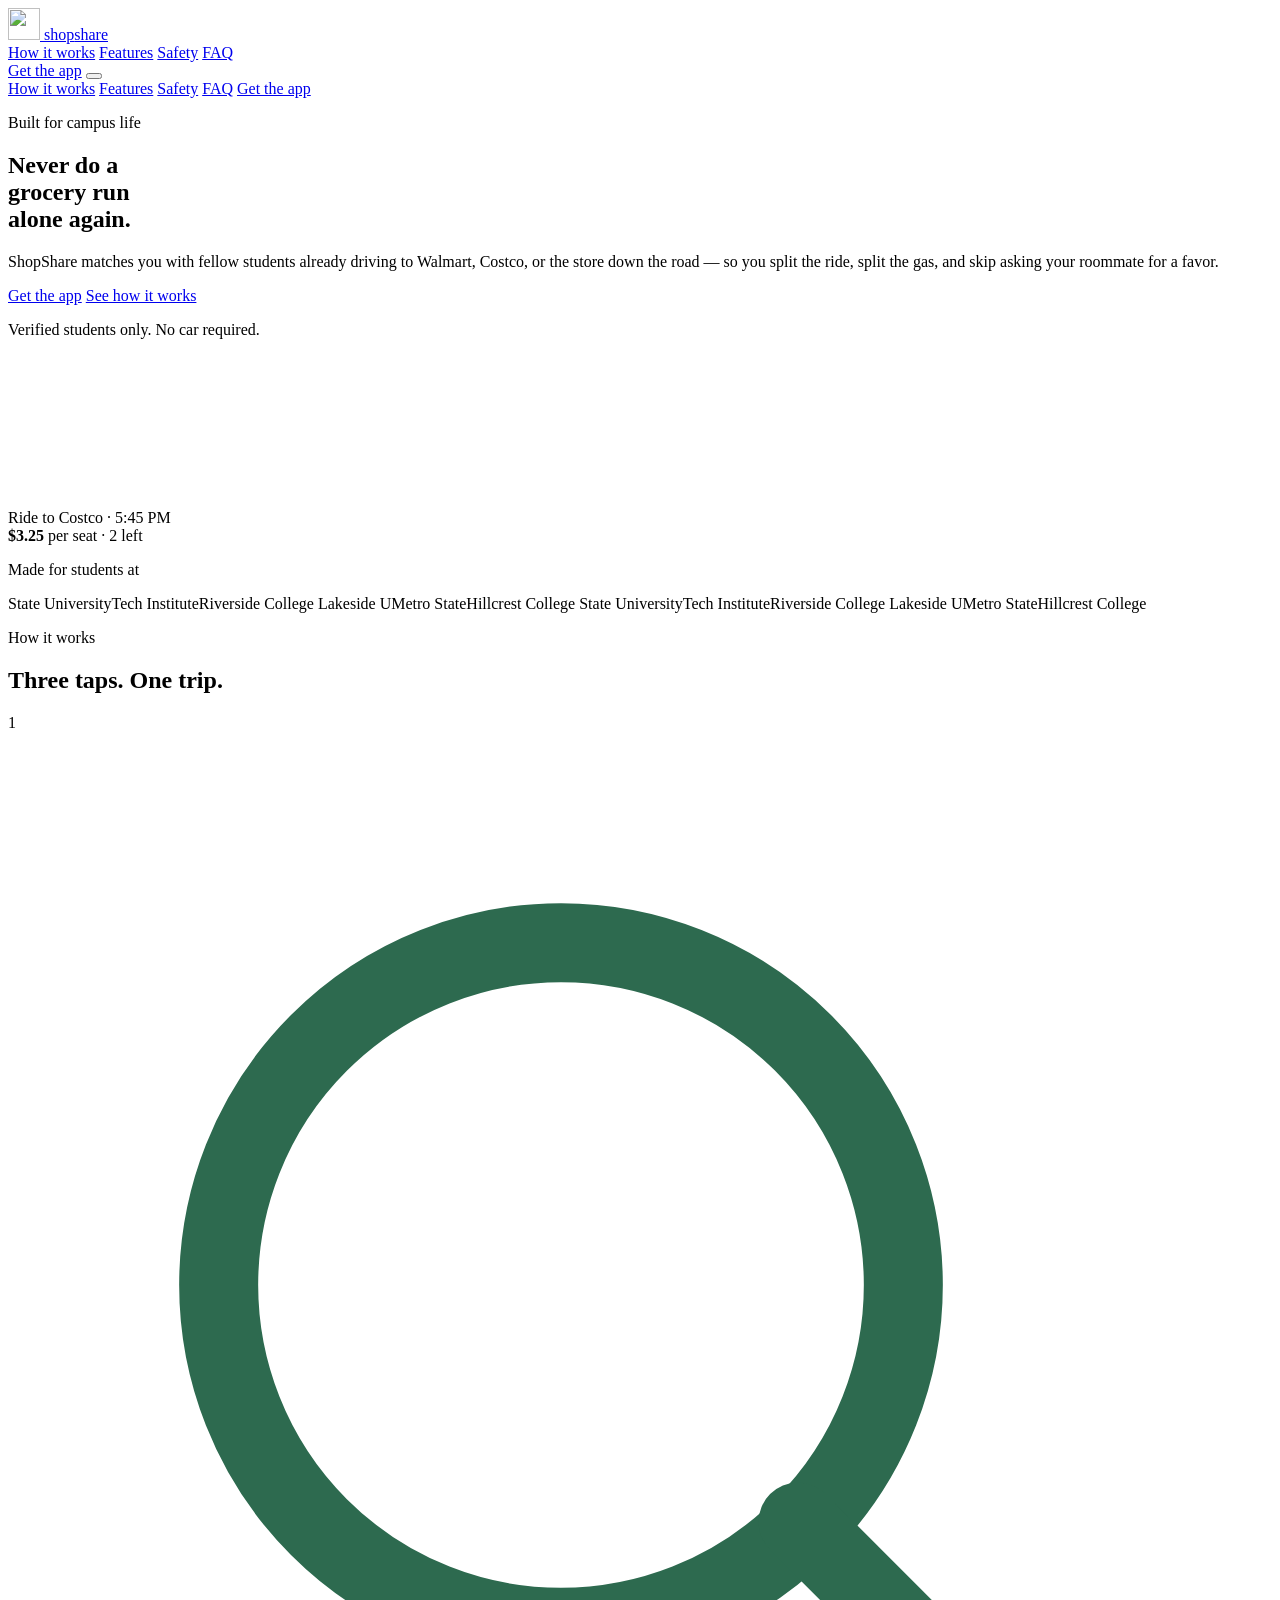
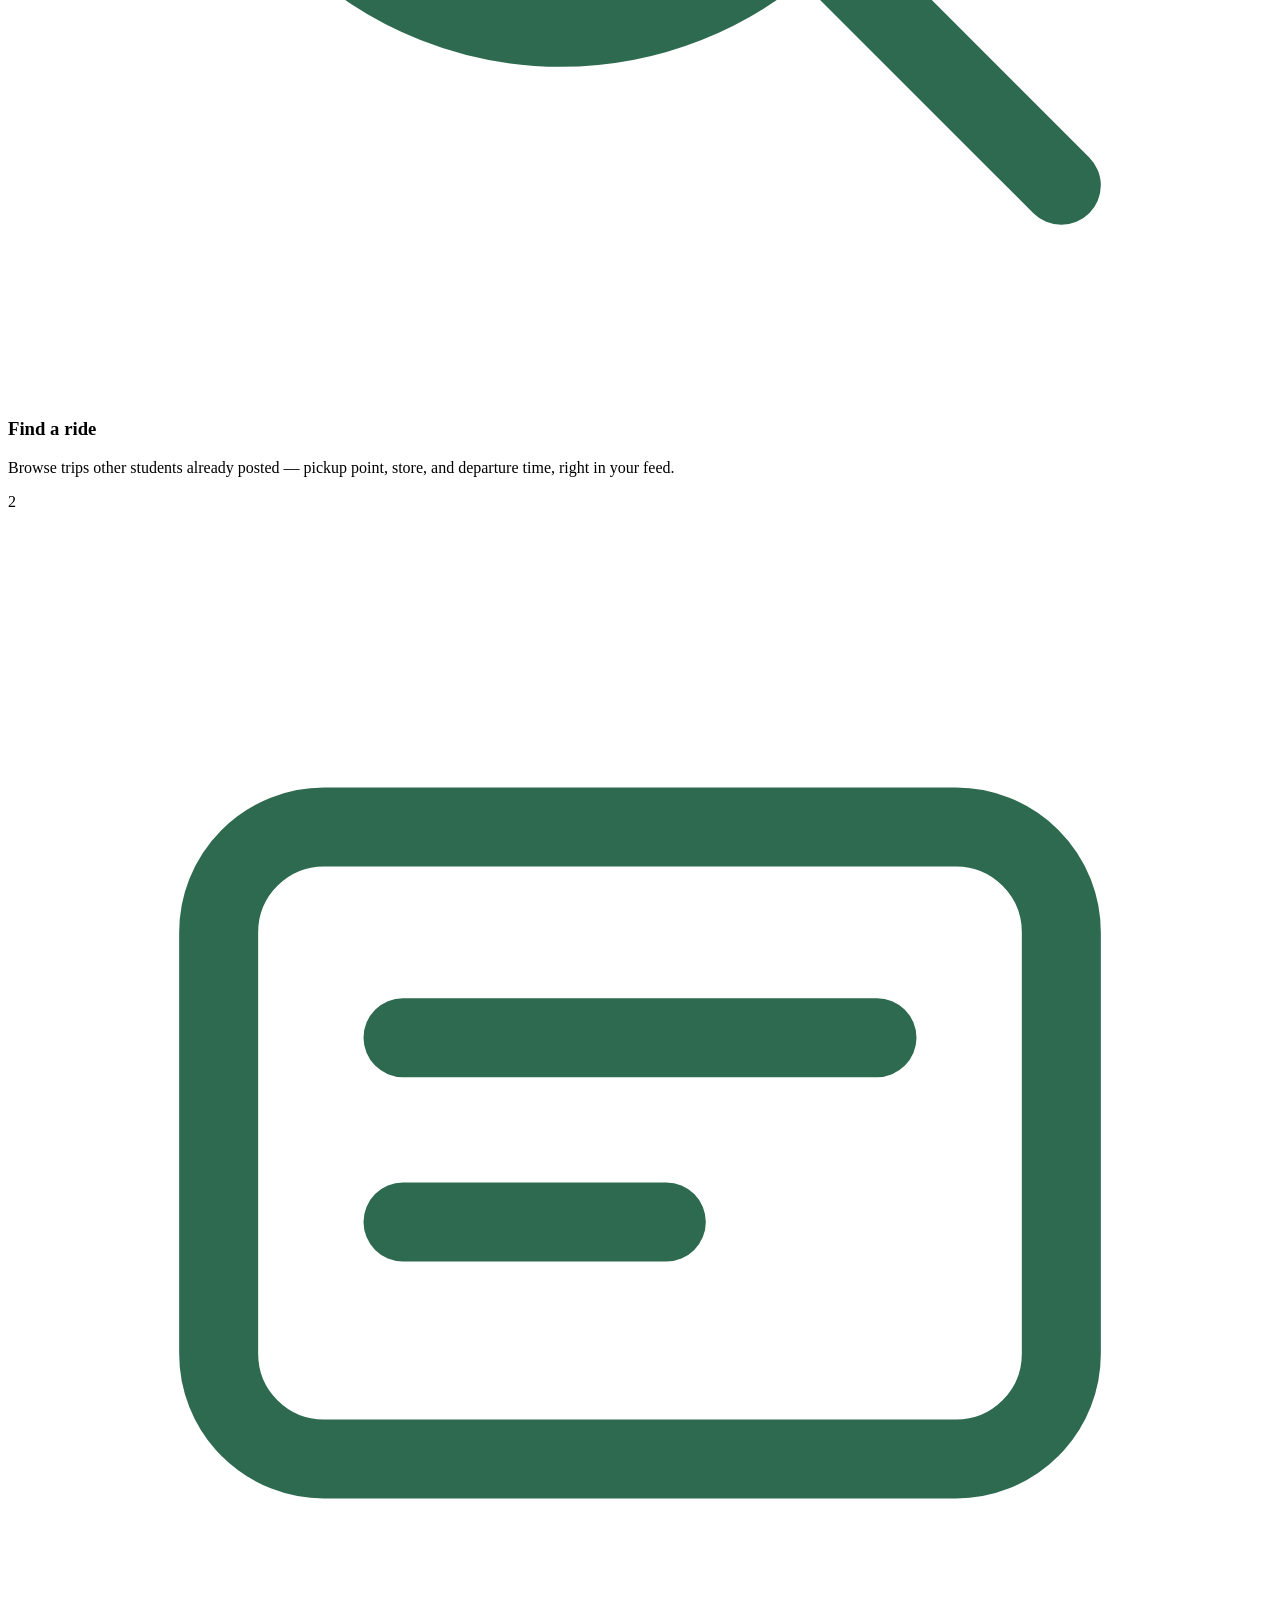
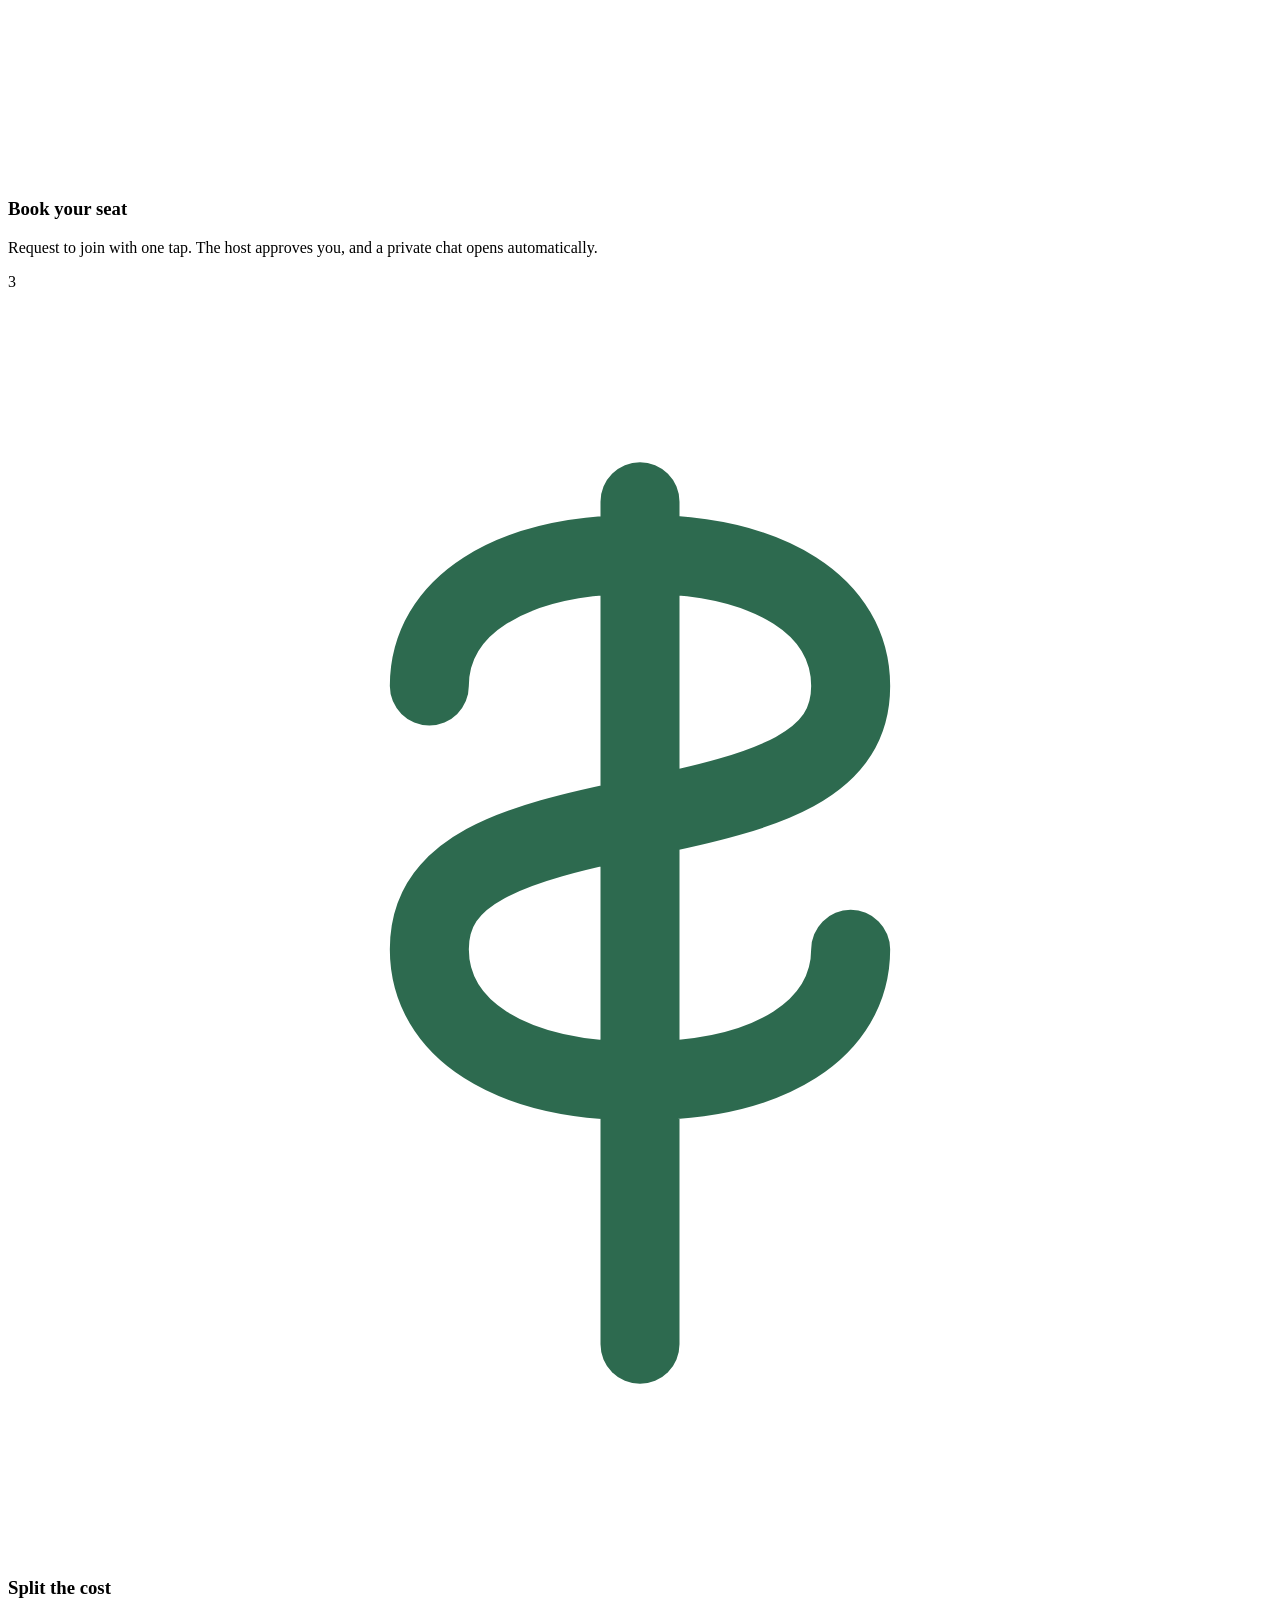
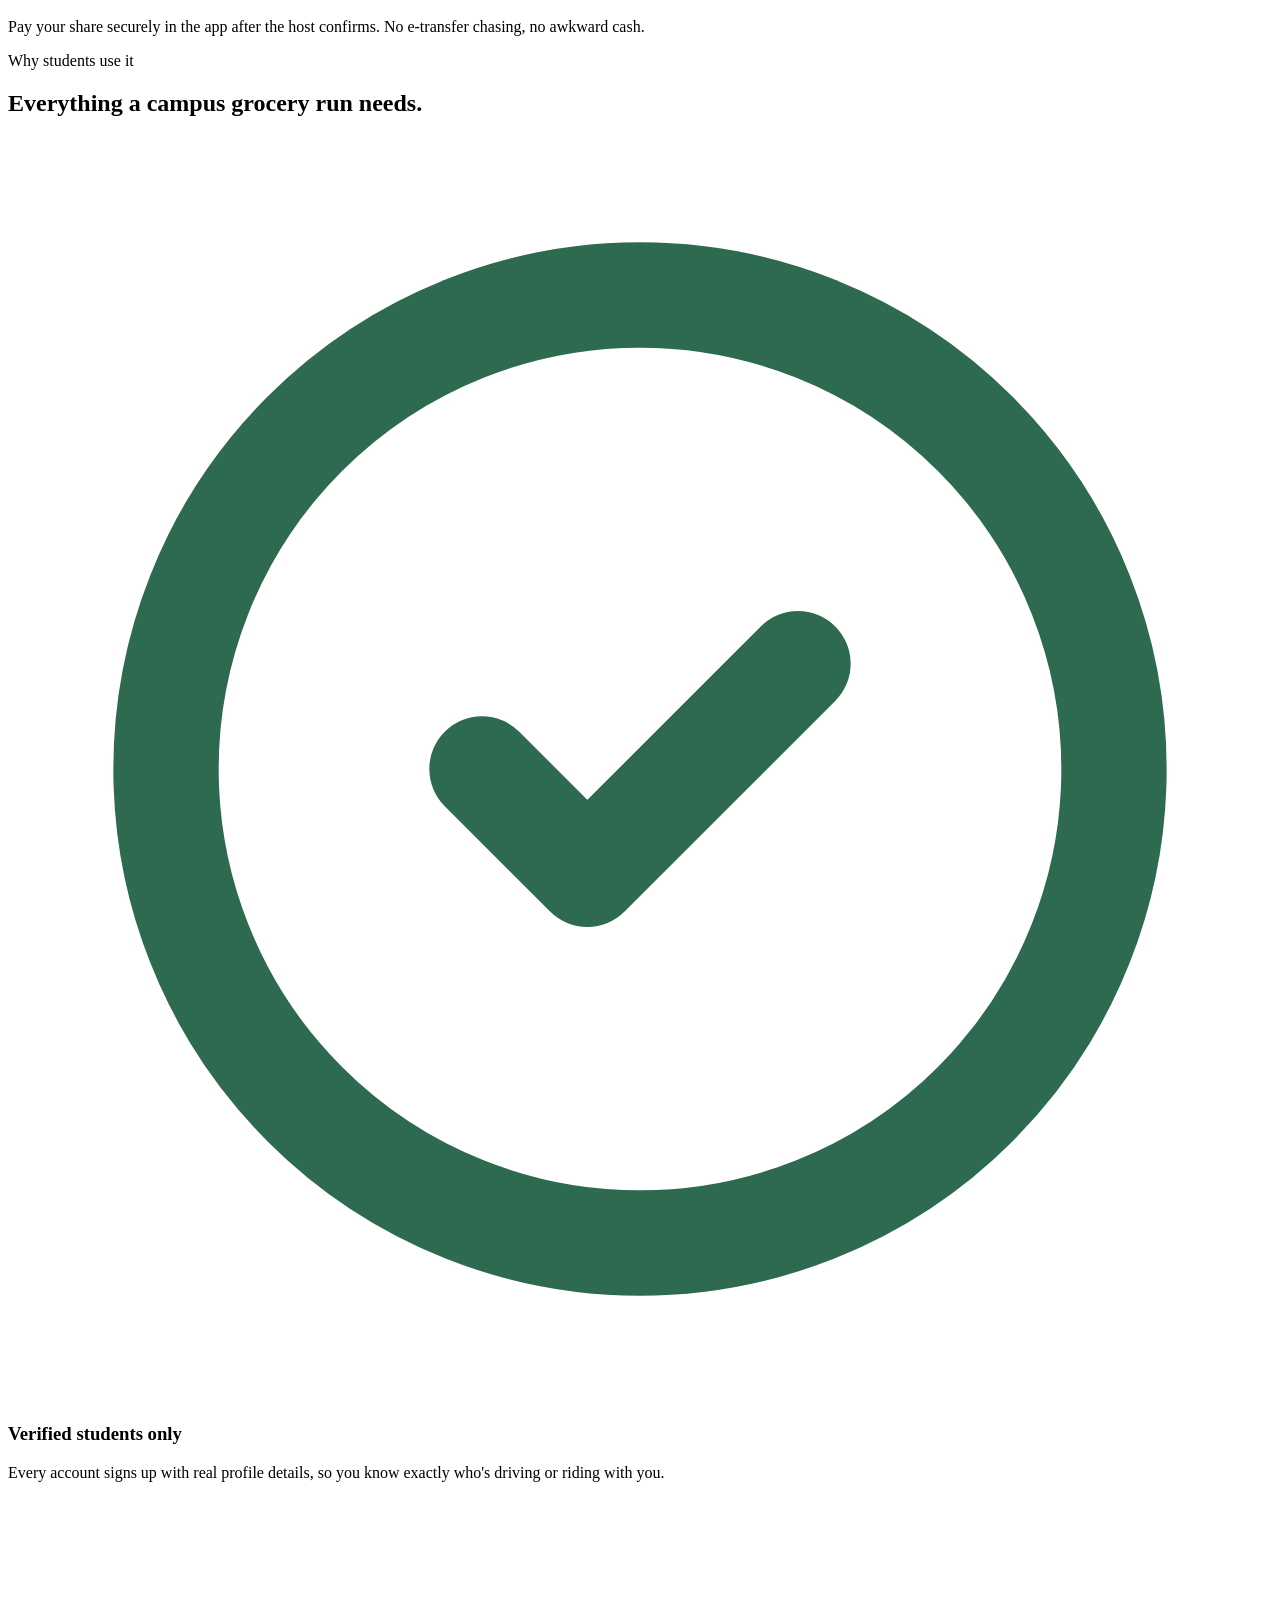
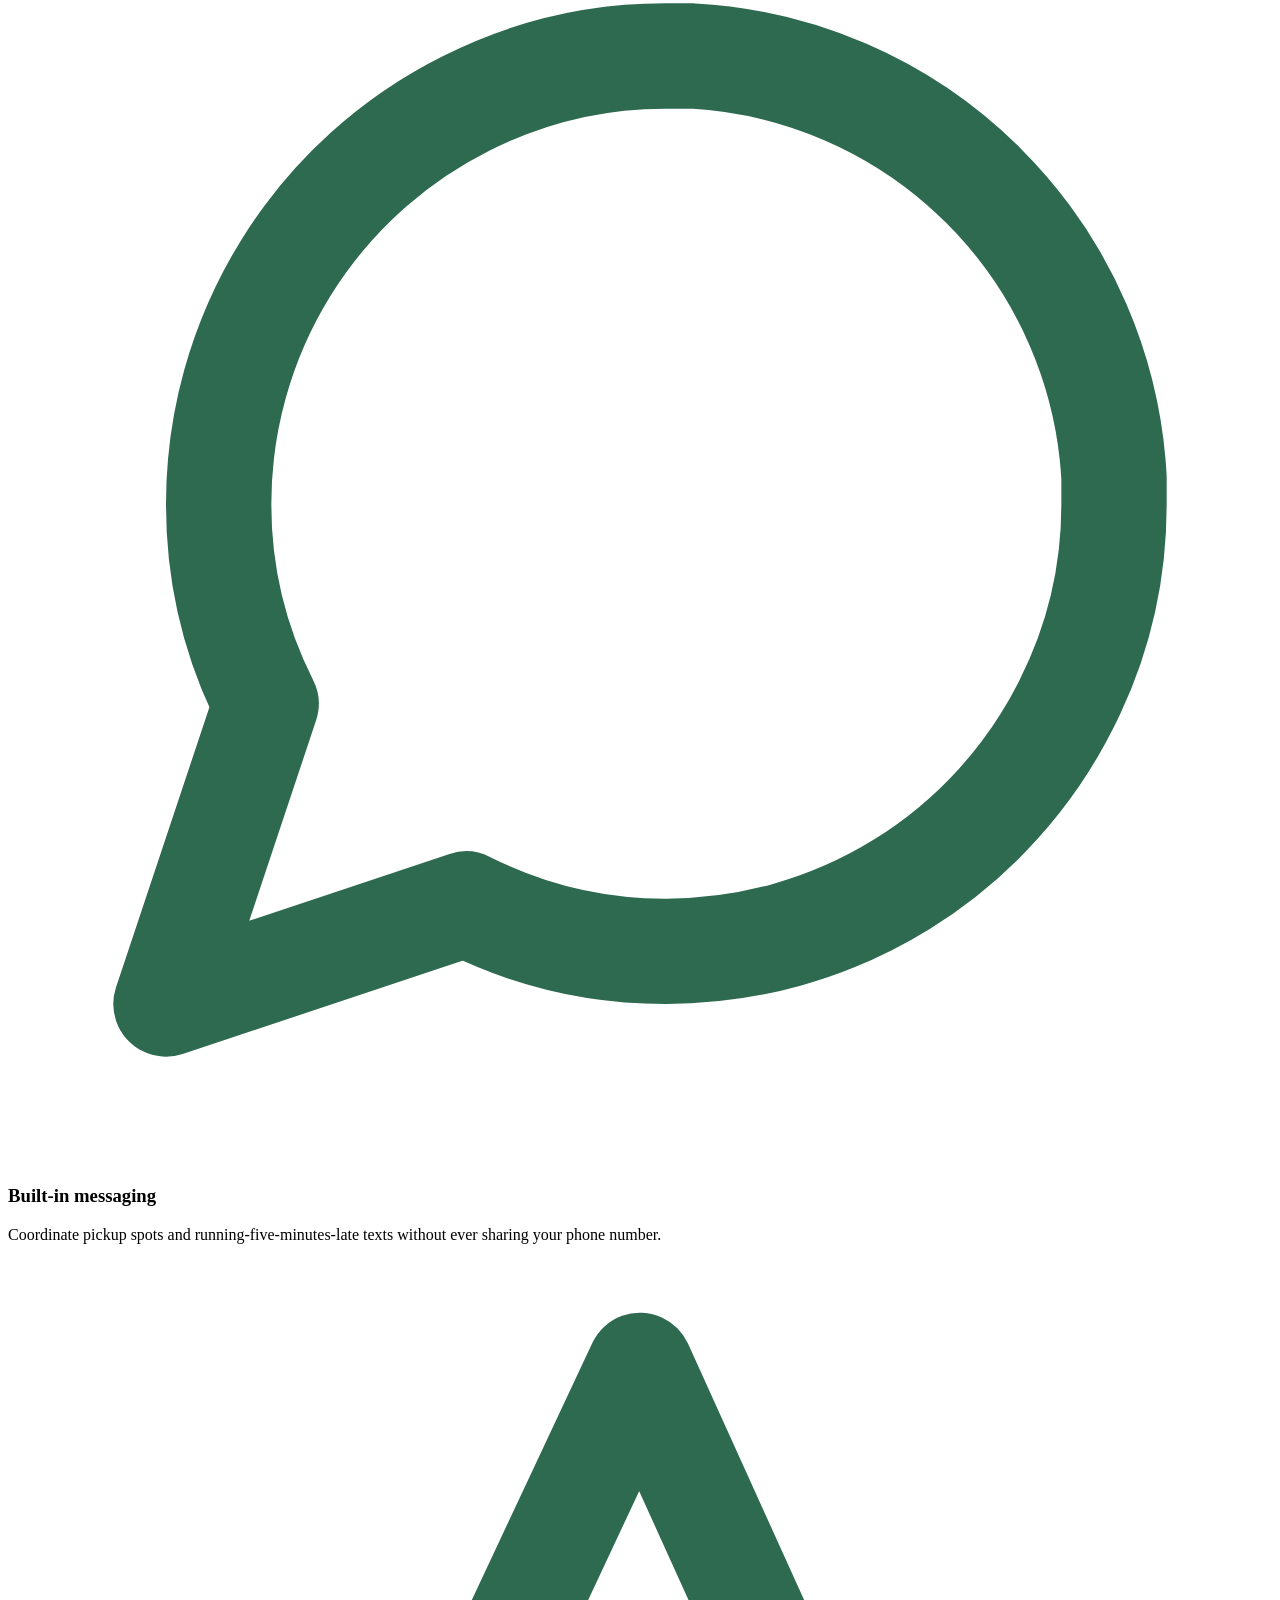
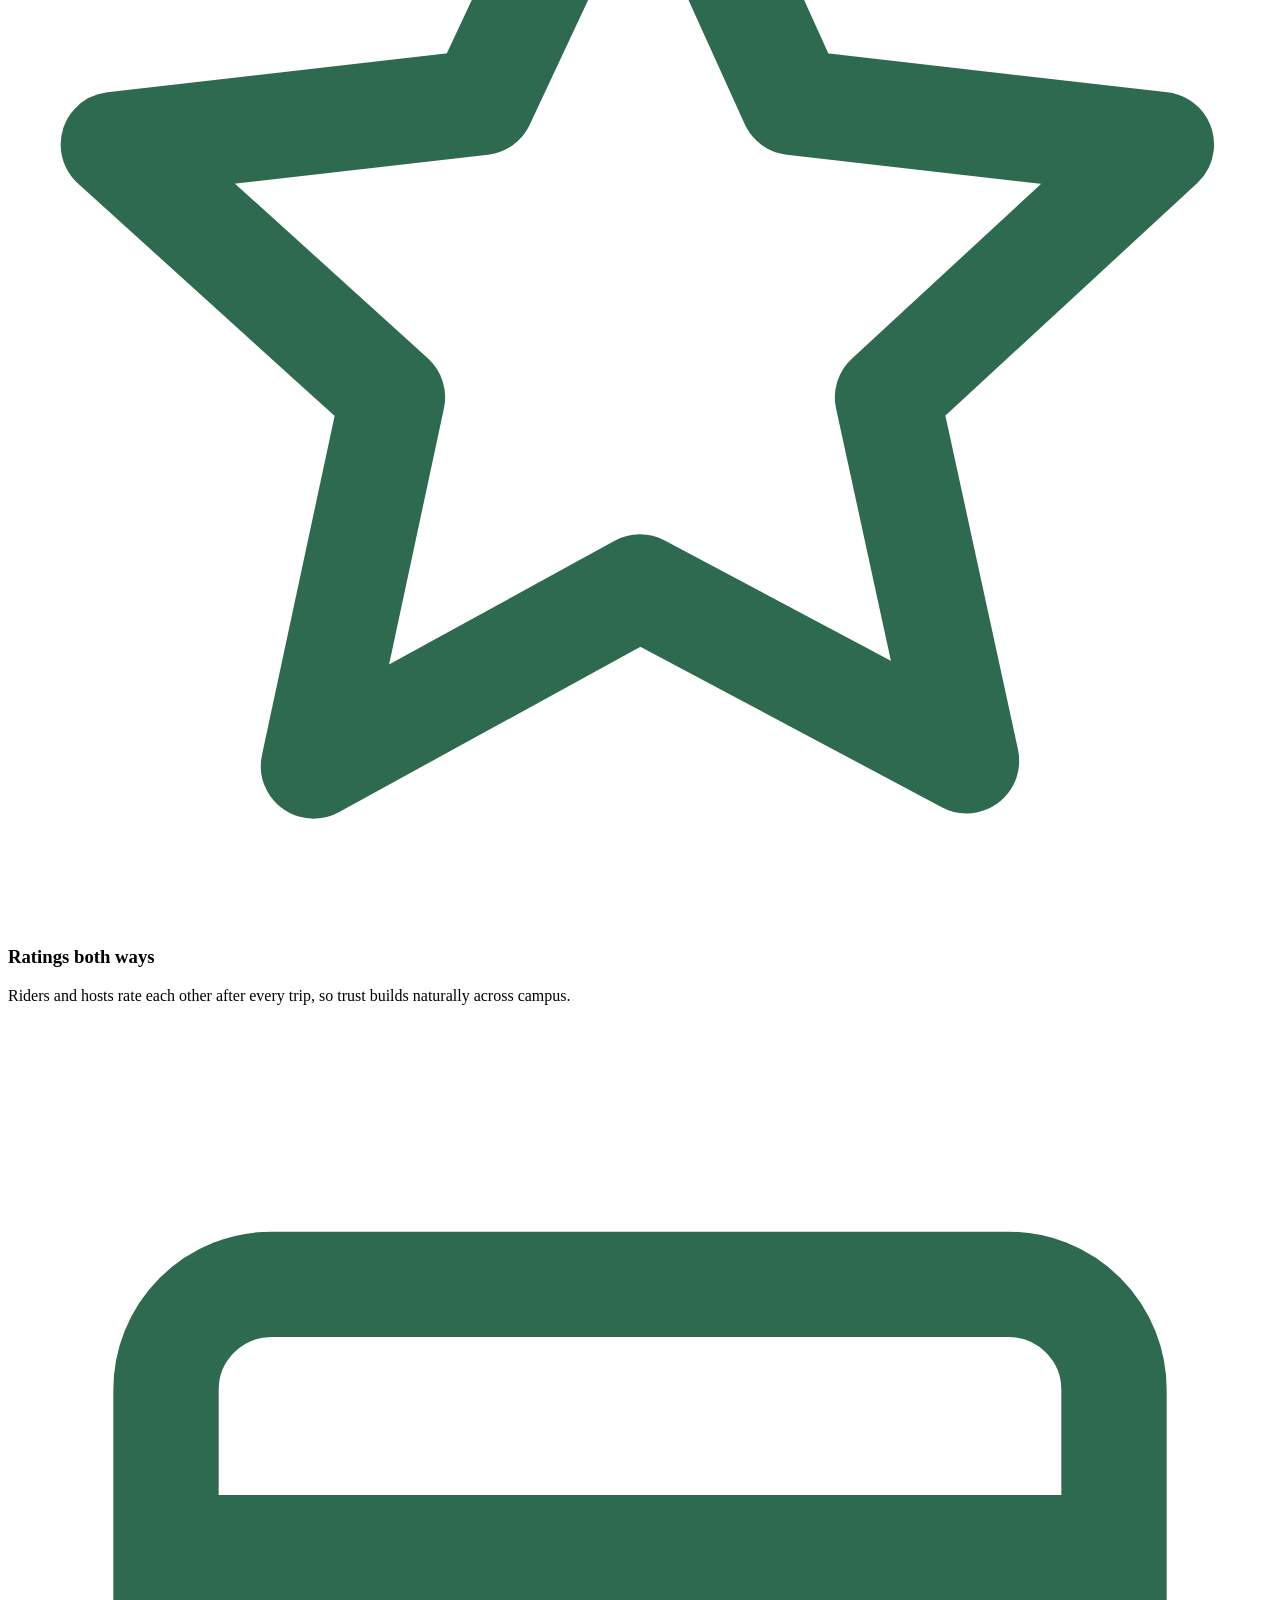
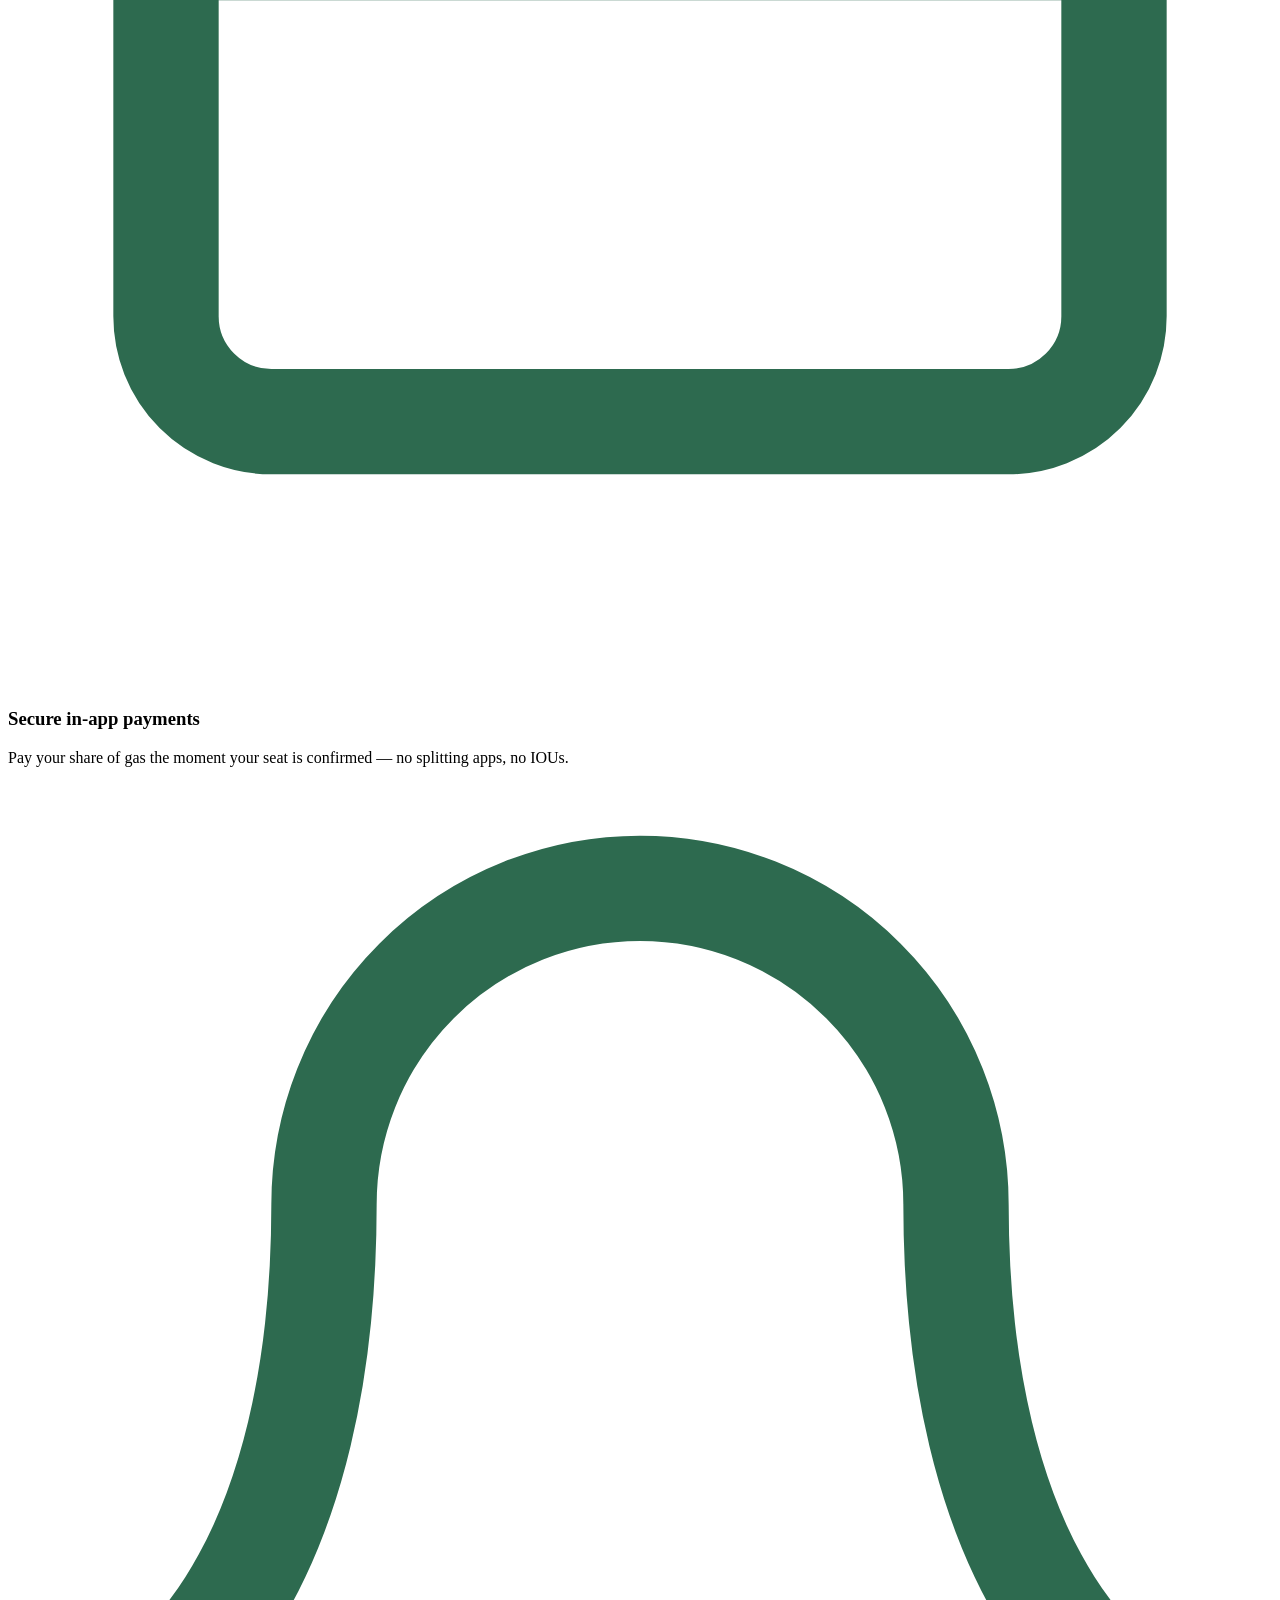
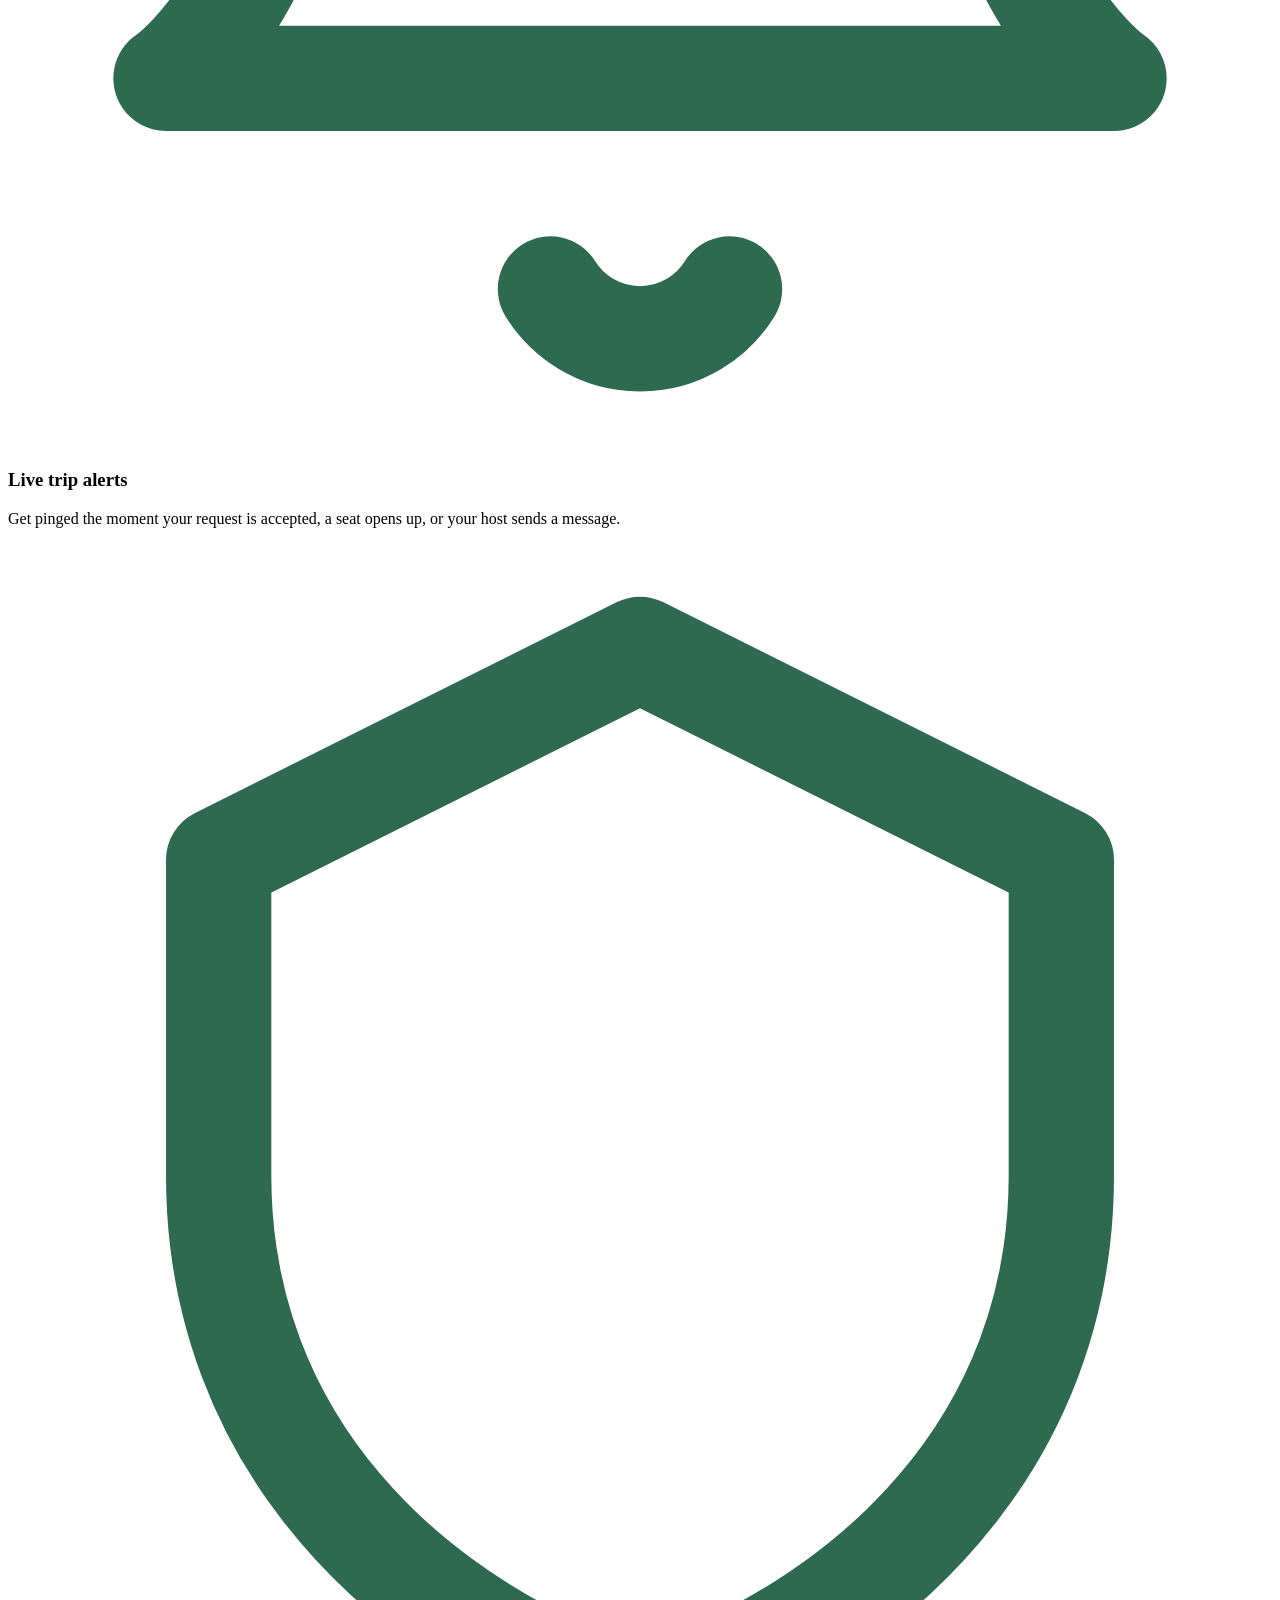
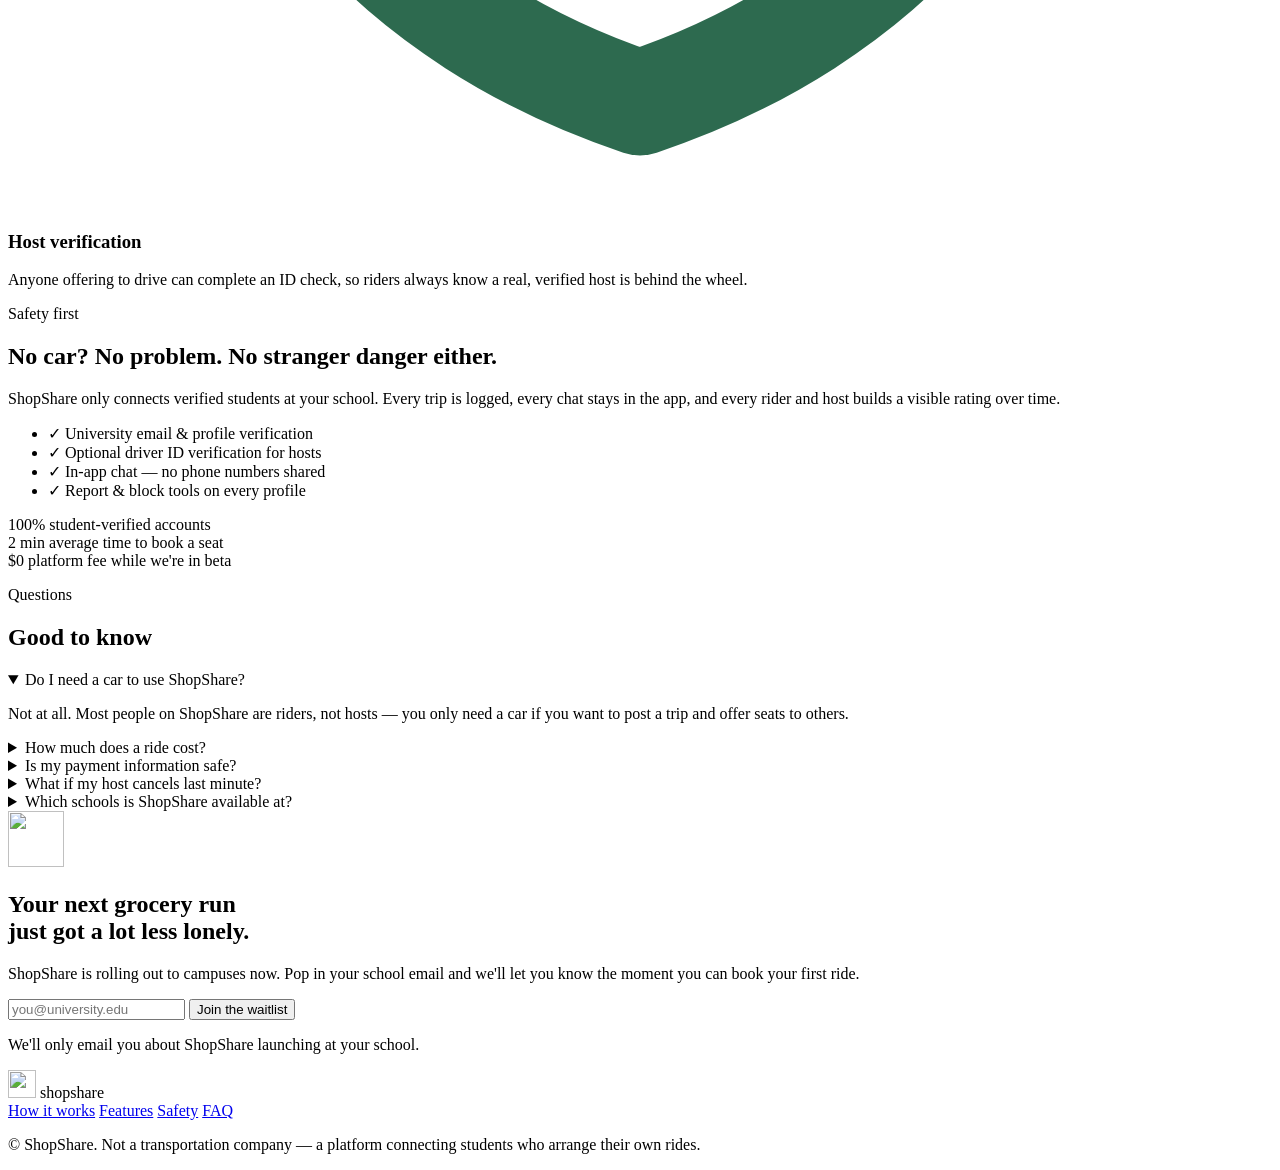
==== shopshare-web/index.html @ 16fb6b34 "Add ShopShare marketing website Static, zero-build landing page for Vercel deployment: Apple-style d" ====
<!DOCTYPE html>
<html lang="en">
<head>
  <meta charset="UTF-8" />
  <meta name="viewport" content="width=device-width, initial-scale=1, viewport-fit=cover" />
  <title>ShopShare — Split the ride to the grocery store</title>
  <meta name="description" content="ShopShare pairs verified university students headed to the same grocery store so you can split the ride, split the cost, and never shop alone again." />

  <link rel="icon" type="image/png" sizes="32x32" href="/assets/favicon-32.png" />
  <link rel="icon" type="image/png" sizes="16x16" href="/assets/favicon-16.png" />
  <link rel="apple-touch-icon" href="/assets/apple-touch-icon.png" />

  <meta property="og:type" content="website" />
  <meta property="og:title" content="ShopShare — Split the ride to the grocery store" />
  <meta property="og:description" content="Find a fellow student already headed to Walmart, Costco, or Trader Joe's — book a seat, split the cost, never shop alone again." />
  <meta property="og:image" content="/assets/og-image-source.png" />
  <meta name="twitter:card" content="summary_large_image" />

  <link rel="preconnect" href="https://fonts.googleapis.com" />
  <link rel="preconnect" href="https://fonts.gstatic.com" crossorigin />
  <link href="https://fonts.googleapis.com/css2?family=Poppins:wght@600;700;800&family=Inter:wght@400;500;600;700&display=swap" rel="stylesheet" />

  <link rel="stylesheet" href="/styles.css" />
</head>
<body>

  <!-- ============ NAV ============ -->
  <header class="nav" id="nav">
    <div class="wrap nav__inner">
      <a href="#top" class="nav__brand" aria-label="ShopShare home">
        <img src="/assets/logos/mark-only-green.svg" alt="" class="nav__mark" width="32" height="32" />
        <span class="nav__word">shop<span class="accent">share</span></span>
      </a>
      <nav class="nav__links" aria-label="Primary">
        <a href="#how">How it works</a>
        <a href="#features">Features</a>
        <a href="#safety">Safety</a>
        <a href="#faq">FAQ</a>
      </nav>
      <a href="#get-app" class="btn btn--primary btn--sm nav__cta">Get the app</a>
      <button class="nav__burger" id="navBurger" aria-label="Open menu" aria-expanded="false">
        <span></span><span></span><span></span>
      </button>
    </div>
    <div class="nav__mobile" id="navMobile">
      <a href="#how">How it works</a>
      <a href="#features">Features</a>
      <a href="#safety">Safety</a>
      <a href="#faq">FAQ</a>
      <a href="#get-app" class="btn btn--primary">Get the app</a>
    </div>
  </header>

  <main id="top">
    <!-- ============ HERO ============ -->
    <section class="hero">
      <div class="hero__glow" aria-hidden="true"></div>
      <div class="wrap hero__inner">
        <div class="hero__copy reveal">
          <p class="eyebrow">Built for campus life</p>
          <h1>Never do a<br /><span class="accent">grocery run</span><br />alone again.</h1>
          <p class="hero__sub">
            ShopShare matches you with fellow students already driving to Walmart, Costco, or the
            store down the road — so you split the ride, split the gas, and skip asking your
            roommate for a favor.
          </p>
          <div class="hero__ctas">
            <a href="#get-app" class="btn btn--primary btn--lg">Get the app</a>
            <a href="#how" class="btn btn--ghost btn--lg">See how it works</a>
          </div>
          <div class="hero__proof">
            <div class="avatars" aria-hidden="true">
              <span style="--i:0"></span><span style="--i:1"></span><span style="--i:2"></span><span style="--i:3"></span>
            </div>
            <p>Verified students only. No car required.</p>
          </div>
        </div>

        <div class="hero__stage reveal" id="heroStage">
          <canvas id="heroCanvas" aria-hidden="true"></canvas>
          <div class="hero__card hero__card--top">
            <span class="dot dot--green"></span> Ride to Costco · 5:45 PM
          </div>
          <div class="hero__card hero__card--bottom">
            <strong>$3.25</strong> per seat · 2 left
          </div>
        </div>
      </div>
      <div class="scroll-cue" aria-hidden="true"><span></span></div>
    </section>

    <!-- ============ LOGO STRIP ============ -->
    <section class="strip">
      <div class="wrap strip__inner">
        <p>Made for students at</p>
        <div class="strip__marquee" aria-hidden="true">
          <span>State University</span><span>Tech Institute</span><span>Riverside College</span>
          <span>Lakeside U</span><span>Metro State</span><span>Hillcrest College</span>
          <span>State University</span><span>Tech Institute</span><span>Riverside College</span>
          <span>Lakeside U</span><span>Metro State</span><span>Hillcrest College</span>
        </div>
      </div>
    </section>

    <!-- ============ HOW IT WORKS ============ -->
    <section class="how" id="how">
      <div class="wrap">
        <p class="eyebrow eyebrow--center reveal">How it works</p>
        <h2 class="section-title reveal">Three taps. One trip.</h2>

        <div class="how__grid">
          <article class="how__card reveal">
            <div class="how__num">1</div>
            <div class="how__icon">
              <svg viewBox="0 0 48 48" fill="none"><circle cx="21" cy="21" r="13" stroke="#2D6A4F" stroke-width="3"/><path d="M30 30L40 40" stroke="#2D6A4F" stroke-width="3" stroke-linecap="round"/></svg>
            </div>
            <h3>Find a ride</h3>
            <p>Browse trips other students already posted — pickup point, store, and departure time, right in your feed.</p>
          </article>

          <article class="how__card reveal">
            <div class="how__num">2</div>
            <div class="how__icon">
              <svg viewBox="0 0 48 48" fill="none"><rect x="8" y="12" width="32" height="24" rx="4" stroke="#2D6A4F" stroke-width="3"/><path d="M15 20h18M15 27h10" stroke="#2D6A4F" stroke-width="3" stroke-linecap="round"/></svg>
            </div>
            <h3>Book your seat</h3>
            <p>Request to join with one tap. The host approves you, and a private chat opens automatically.</p>
          </article>

          <article class="how__card reveal">
            <div class="how__num">3</div>
            <div class="how__icon">
              <svg viewBox="0 0 48 48" fill="none"><path d="M24 8v32M16 15c0-3 3-5 8-5s8 2 8 5-3 4-8 5-8 2-8 5 3 5 8 5 8-2 8-5" stroke="#2D6A4F" stroke-width="3" stroke-linecap="round"/></svg>
            </div>
            <h3>Split the cost</h3>
            <p>Pay your share securely in the app after the host confirms. No e-transfer chasing, no awkward cash.</p>
          </article>
        </div>
      </div>
    </section>

    <!-- ============ FEATURES ============ -->
    <section class="features" id="features">
      <div class="wrap">
        <p class="eyebrow eyebrow--center reveal">Why students use it</p>
        <h2 class="section-title reveal">Everything a campus grocery run needs.</h2>

        <div class="features__grid">
          <article class="feature reveal">
            <div class="feature__icon" style="--bg:#EAF6EF">
              <svg viewBox="0 0 24 24" fill="none"><path d="M9 12l2 2 4-4" stroke="#2D6A4F" stroke-width="2" stroke-linecap="round" stroke-linejoin="round"/><circle cx="12" cy="12" r="9" stroke="#2D6A4F" stroke-width="2"/></svg>
            </div>
            <h3>Verified students only</h3>
            <p>Every account signs up with real profile details, so you know exactly who's driving or riding with you.</p>
          </article>

          <article class="feature reveal">
            <div class="feature__icon" style="--bg:#EAF6EF">
              <svg viewBox="0 0 24 24" fill="none"><path d="M21 11.5a8.38 8.38 0 01-.9 3.8 8.5 8.5 0 01-7.6 4.7 8.38 8.38 0 01-3.8-.9L3 21l1.9-5.7a8.38 8.38 0 01-.9-3.8 8.5 8.5 0 014.7-7.6 8.38 8.38 0 013.8-.9h.5a8.48 8.48 0 018 8v.5z" stroke="#2D6A4F" stroke-width="2" stroke-linejoin="round"/></svg>
            </div>
            <h3>Built-in messaging</h3>
            <p>Coordinate pickup spots and running-five-minutes-late texts without ever sharing your phone number.</p>
          </article>

          <article class="feature reveal">
            <div class="feature__icon" style="--bg:#EAF6EF">
              <svg viewBox="0 0 24 24" fill="none"><path d="M12 2l2.9 6.4 7 .8-5.2 4.8 1.5 6.9L12 17.6 5.8 21l1.5-7L2 9.2l7-.8L12 2z" stroke="#2D6A4F" stroke-width="2" stroke-linejoin="round"/></svg>
            </div>
            <h3>Ratings both ways</h3>
            <p>Riders and hosts rate each other after every trip, so trust builds naturally across campus.</p>
          </article>

          <article class="feature reveal">
            <div class="feature__icon" style="--bg:#EAF6EF">
              <svg viewBox="0 0 24 24" fill="none"><rect x="3" y="5" width="18" height="14" rx="2" stroke="#2D6A4F" stroke-width="2"/><path d="M3 10h18" stroke="#2D6A4F" stroke-width="2"/></svg>
            </div>
            <h3>Secure in-app payments</h3>
            <p>Pay your share of gas the moment your seat is confirmed — no splitting apps, no IOUs.</p>
          </article>

          <article class="feature reveal">
            <div class="feature__icon" style="--bg:#EAF6EF">
              <svg viewBox="0 0 24 24" fill="none"><path d="M18 8a6 6 0 00-12 0c0 7-3 9-3 9h18s-3-2-3-9" stroke="#2D6A4F" stroke-width="2" stroke-linecap="round" stroke-linejoin="round"/><path d="M13.7 21a2 2 0 01-3.4 0" stroke="#2D6A4F" stroke-width="2" stroke-linecap="round"/></svg>
            </div>
            <h3>Live trip alerts</h3>
            <p>Get pinged the moment your request is accepted, a seat opens up, or your host sends a message.</p>
          </article>

          <article class="feature reveal">
            <div class="feature__icon" style="--bg:#EAF6EF">
              <svg viewBox="0 0 24 24" fill="none"><path d="M12 2l8 4v6c0 5-3.5 8.5-8 10-4.5-1.5-8-5-8-10V6l8-4z" stroke="#2D6A4F" stroke-width="2" stroke-linejoin="round"/></svg>
            </div>
            <h3>Host verification</h3>
            <p>Anyone offering to drive can complete an ID check, so riders always know a real, verified host is behind the wheel.</p>
          </article>
        </div>
      </div>
    </section>

    <!-- ============ SAFETY / STAT SPLIT ============ -->
    <section class="safety" id="safety">
      <div class="wrap safety__inner">
        <div class="safety__copy reveal">
          <p class="eyebrow">Safety first</p>
          <h2 class="section-title">No car? No problem. No stranger danger either.</h2>
          <p class="safety__sub">
            ShopShare only connects verified students at your school. Every trip is logged, every
            chat stays in the app, and every rider and host builds a visible rating over time.
          </p>
          <ul class="safety__list">
            <li><span>✓</span> University email &amp; profile verification</li>
            <li><span>✓</span> Optional driver ID verification for hosts</li>
            <li><span>✓</span> In-app chat — no phone numbers shared</li>
            <li><span>✓</span> Report &amp; block tools on every profile</li>
          </ul>
        </div>
        <div class="safety__stats reveal">
          <div class="stat-card">
            <span class="stat-num">100%</span>
            <span class="stat-label">student-verified accounts</span>
          </div>
          <div class="stat-card stat-card--dark">
            <span class="stat-num">2 min</span>
            <span class="stat-label">average time to book a seat</span>
          </div>
          <div class="stat-card">
            <span class="stat-num">$0</span>
            <span class="stat-label">platform fee while we're in beta</span>
          </div>
        </div>
      </div>
    </section>

    <!-- ============ FAQ ============ -->
    <section class="faq" id="faq">
      <div class="wrap wrap--narrow">
        <p class="eyebrow eyebrow--center reveal">Questions</p>
        <h2 class="section-title reveal">Good to know</h2>

        <div class="faq__list">
          <details class="faq__item reveal" open>
            <summary>Do I need a car to use ShopShare?</summary>
            <p>Not at all. Most people on ShopShare are riders, not hosts — you only need a car if you want to post a trip and offer seats to others.</p>
          </details>
          <details class="faq__item reveal">
            <summary>How much does a ride cost?</summary>
            <p>Hosts set their own price per seat, usually just enough to cover gas. You'll always see the exact price before you request to join.</p>
          </details>
          <details class="faq__item reveal">
            <summary>Is my payment information safe?</summary>
            <p>Payments are processed through Stripe, the same infrastructure used by major marketplaces. ShopShare never stores your card details.</p>
          </details>
          <details class="faq__item reveal">
            <summary>What if my host cancels last minute?</summary>
            <p>You'll get an instant notification if a ride is cancelled, and any payment already made is refunded automatically.</p>
          </details>
          <details class="faq__item reveal">
            <summary>Which schools is ShopShare available at?</summary>
            <p>We're rolling out campus by campus. Join the waitlist below and we'll email you the moment ShopShare is live at your school.</p>
          </details>
        </div>
      </div>
    </section>

    <!-- ============ FINAL CTA ============ -->
    <section class="cta" id="get-app">
      <div class="wrap cta__inner reveal">
        <img src="/assets/logos/mark-only-white.svg" alt="" class="cta__mark" width="56" height="56" />
        <h2>Your next grocery run<br />just got a lot less lonely.</h2>
        <p>ShopShare is rolling out to campuses now. Pop in your school email and we'll let you know the moment you can book your first ride.</p>
        <form class="cta__form" id="waitlistForm">
          <input type="email" required placeholder="you@university.edu" aria-label="School email" />
          <button type="submit" class="btn btn--light btn--lg">Join the waitlist</button>
        </form>
        <p class="cta__note" id="waitlistNote">We'll only email you about ShopShare launching at your school.</p>
      </div>
    </section>
  </main>

  <!-- ============ FOOTER ============ -->
  <footer class="footer">
    <div class="wrap footer__inner">
      <div class="footer__brand">
        <img src="/assets/logos/mark-only-green.svg" alt="" width="28" height="28" />
        <span>shop<span class="accent">share</span></span>
      </div>
      <nav class="footer__links" aria-label="Footer">
        <a href="#how">How it works</a>
        <a href="#features">Features</a>
        <a href="#safety">Safety</a>
        <a href="#faq">FAQ</a>
      </nav>
      <p class="footer__legal">© <span id="year"></span> ShopShare. Not a transportation company — a platform connecting students who arrange their own rides.</p>
    </div>
  </footer>

  <script src="https://cdn.jsdelivr.net/npm/three@0.128.0/build/three.min.js"></script>
  <script src="/script.js"></script>
</body>
</html>
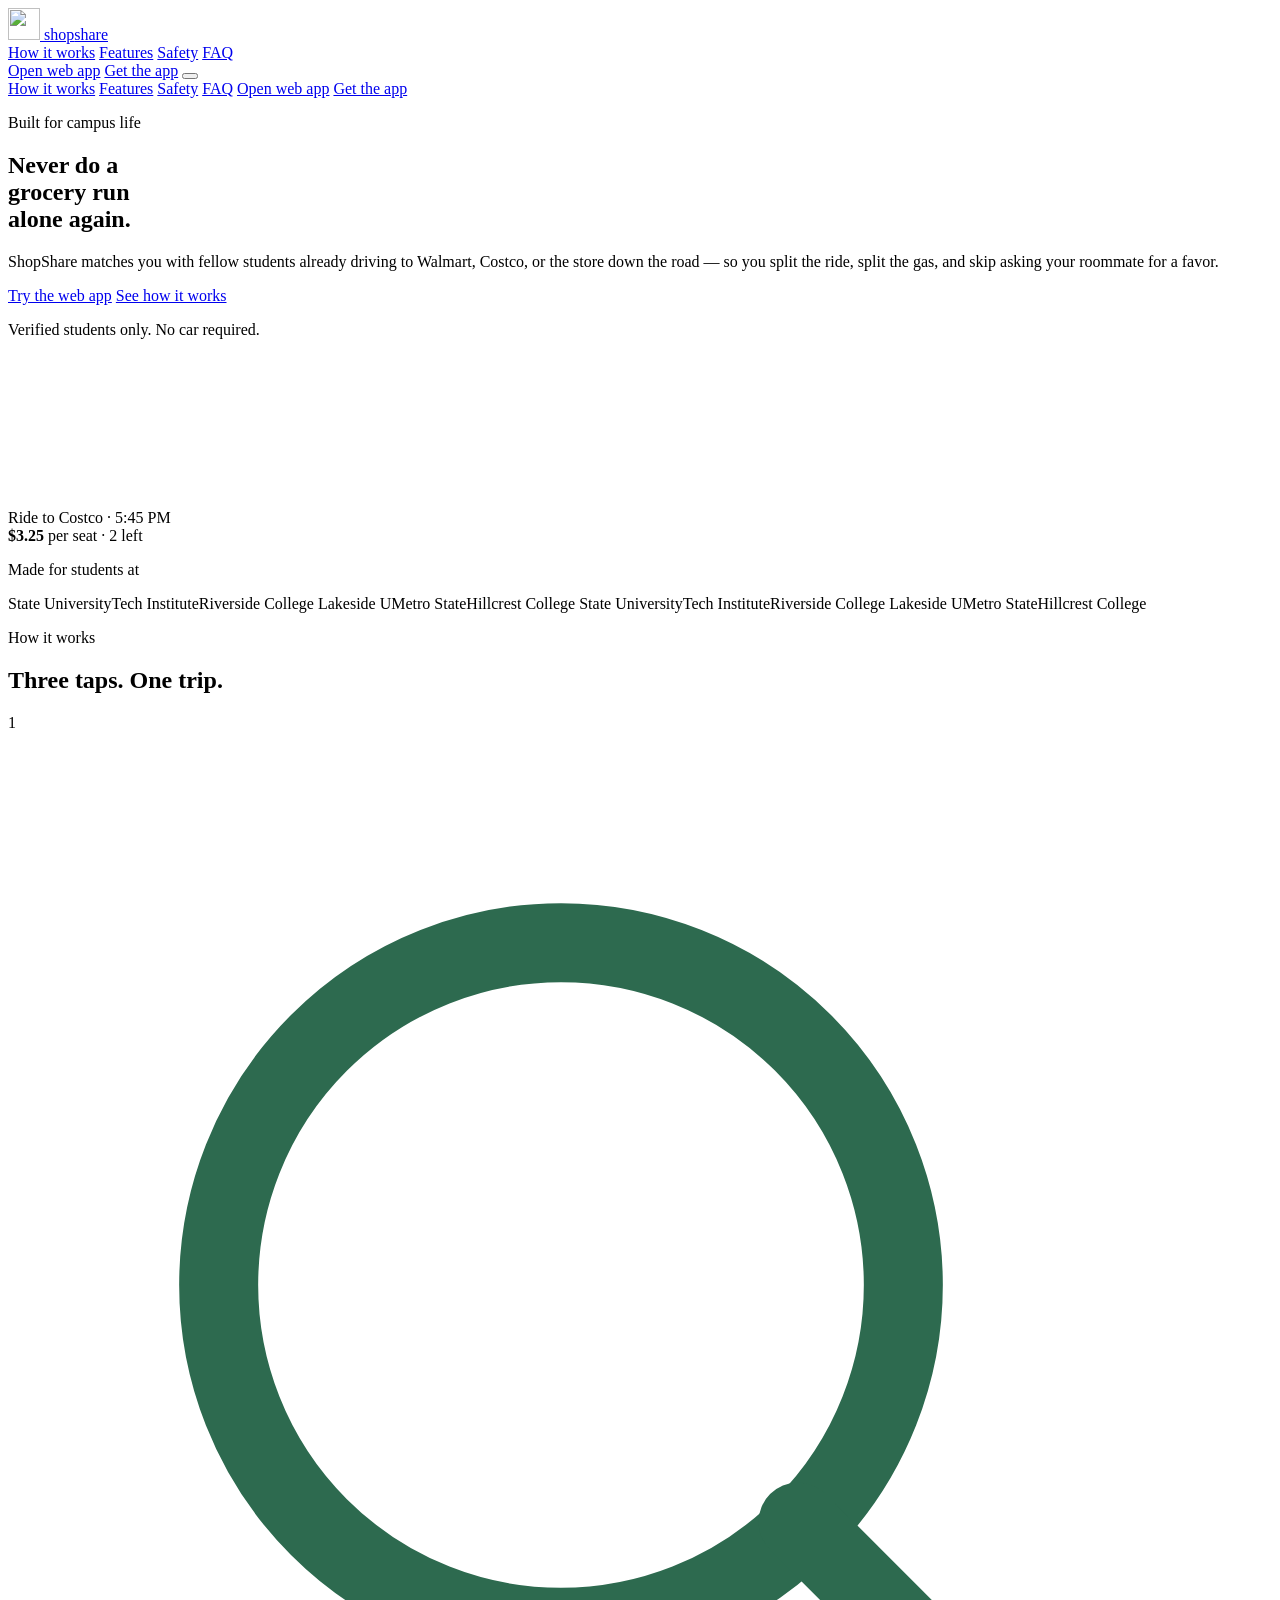
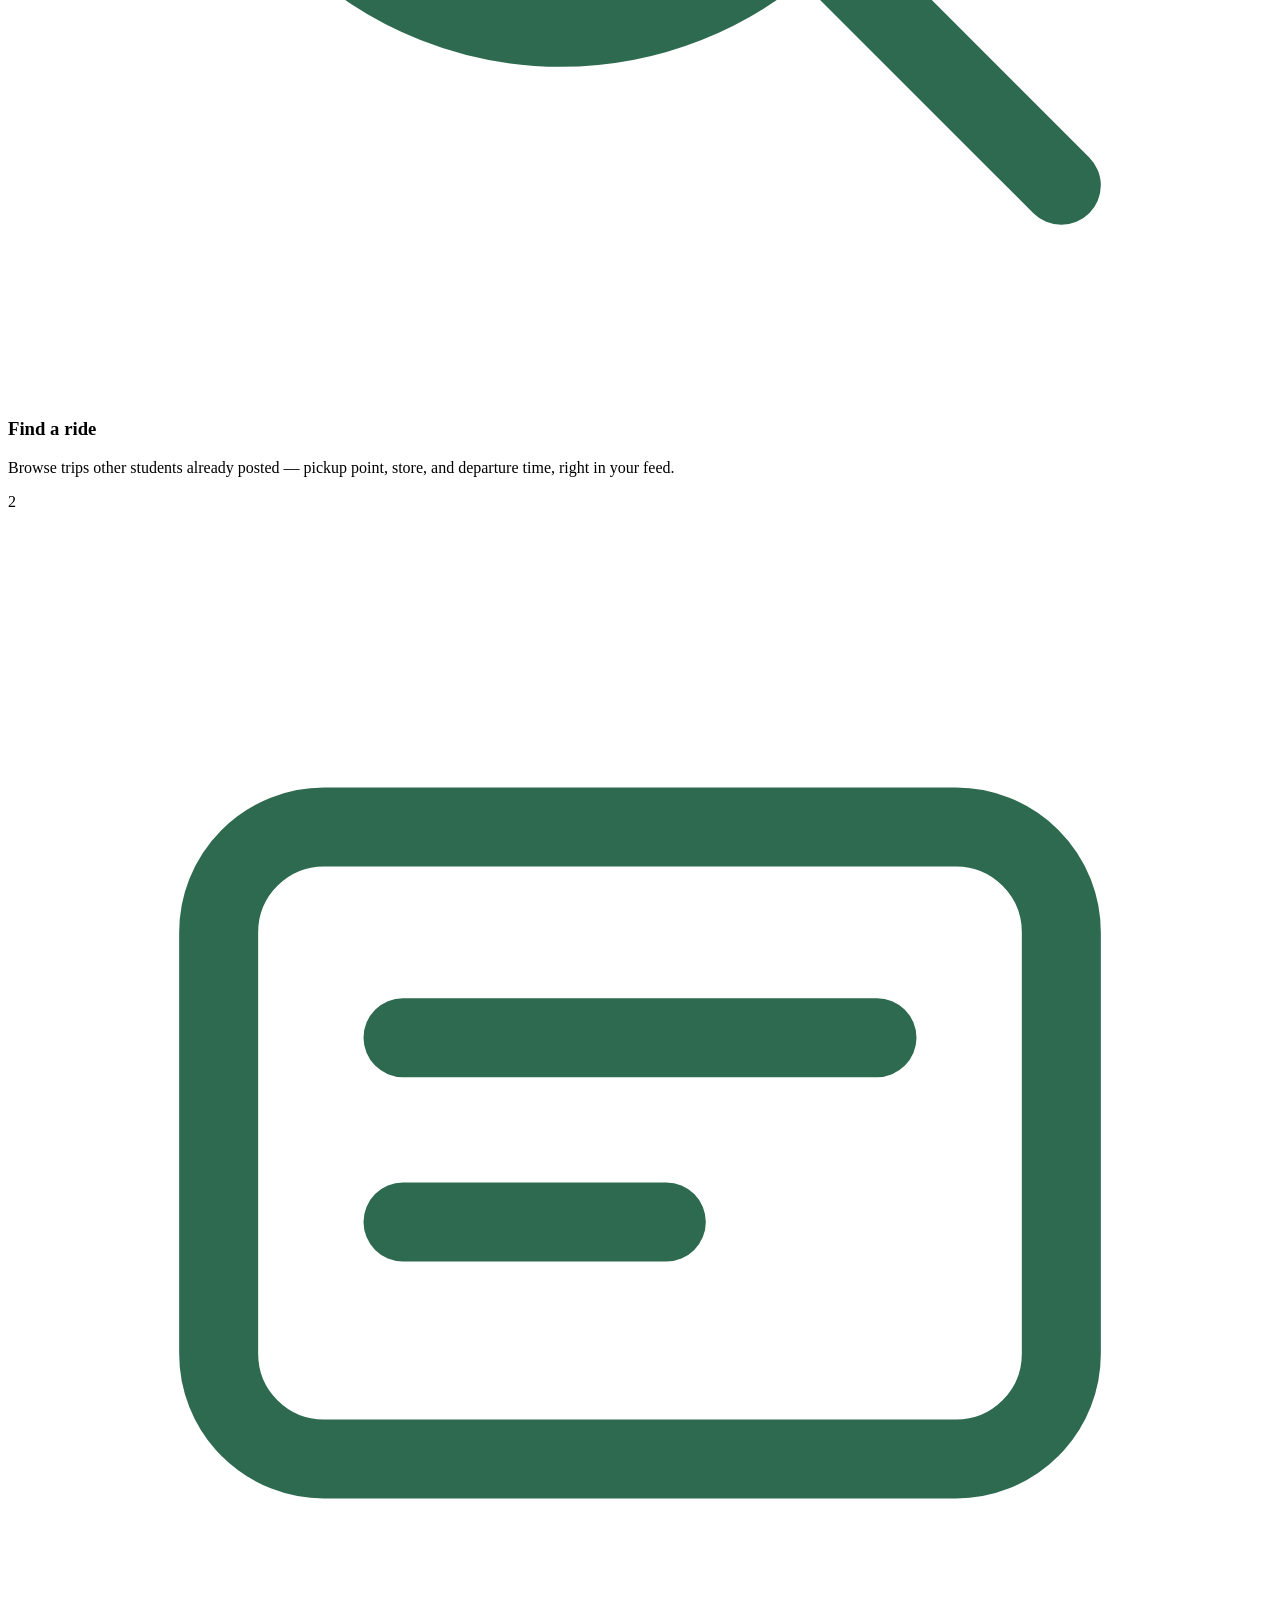
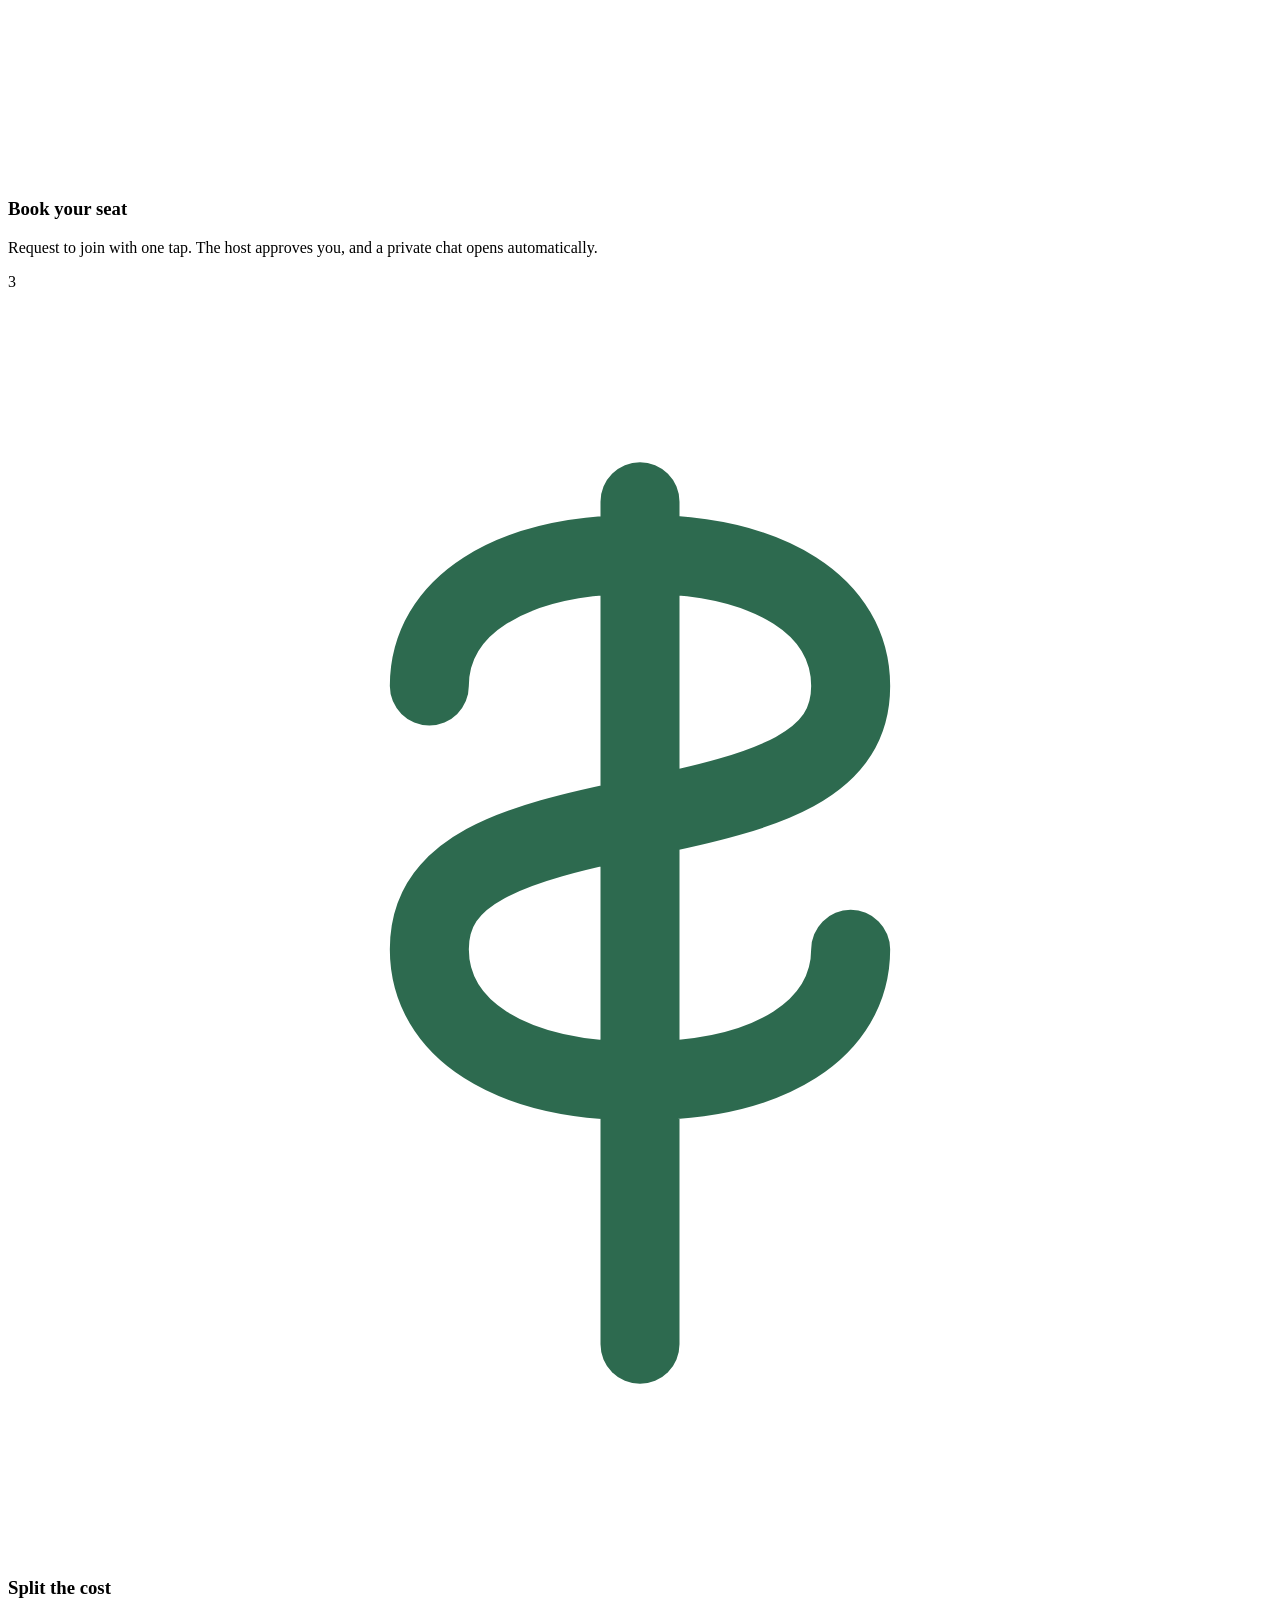
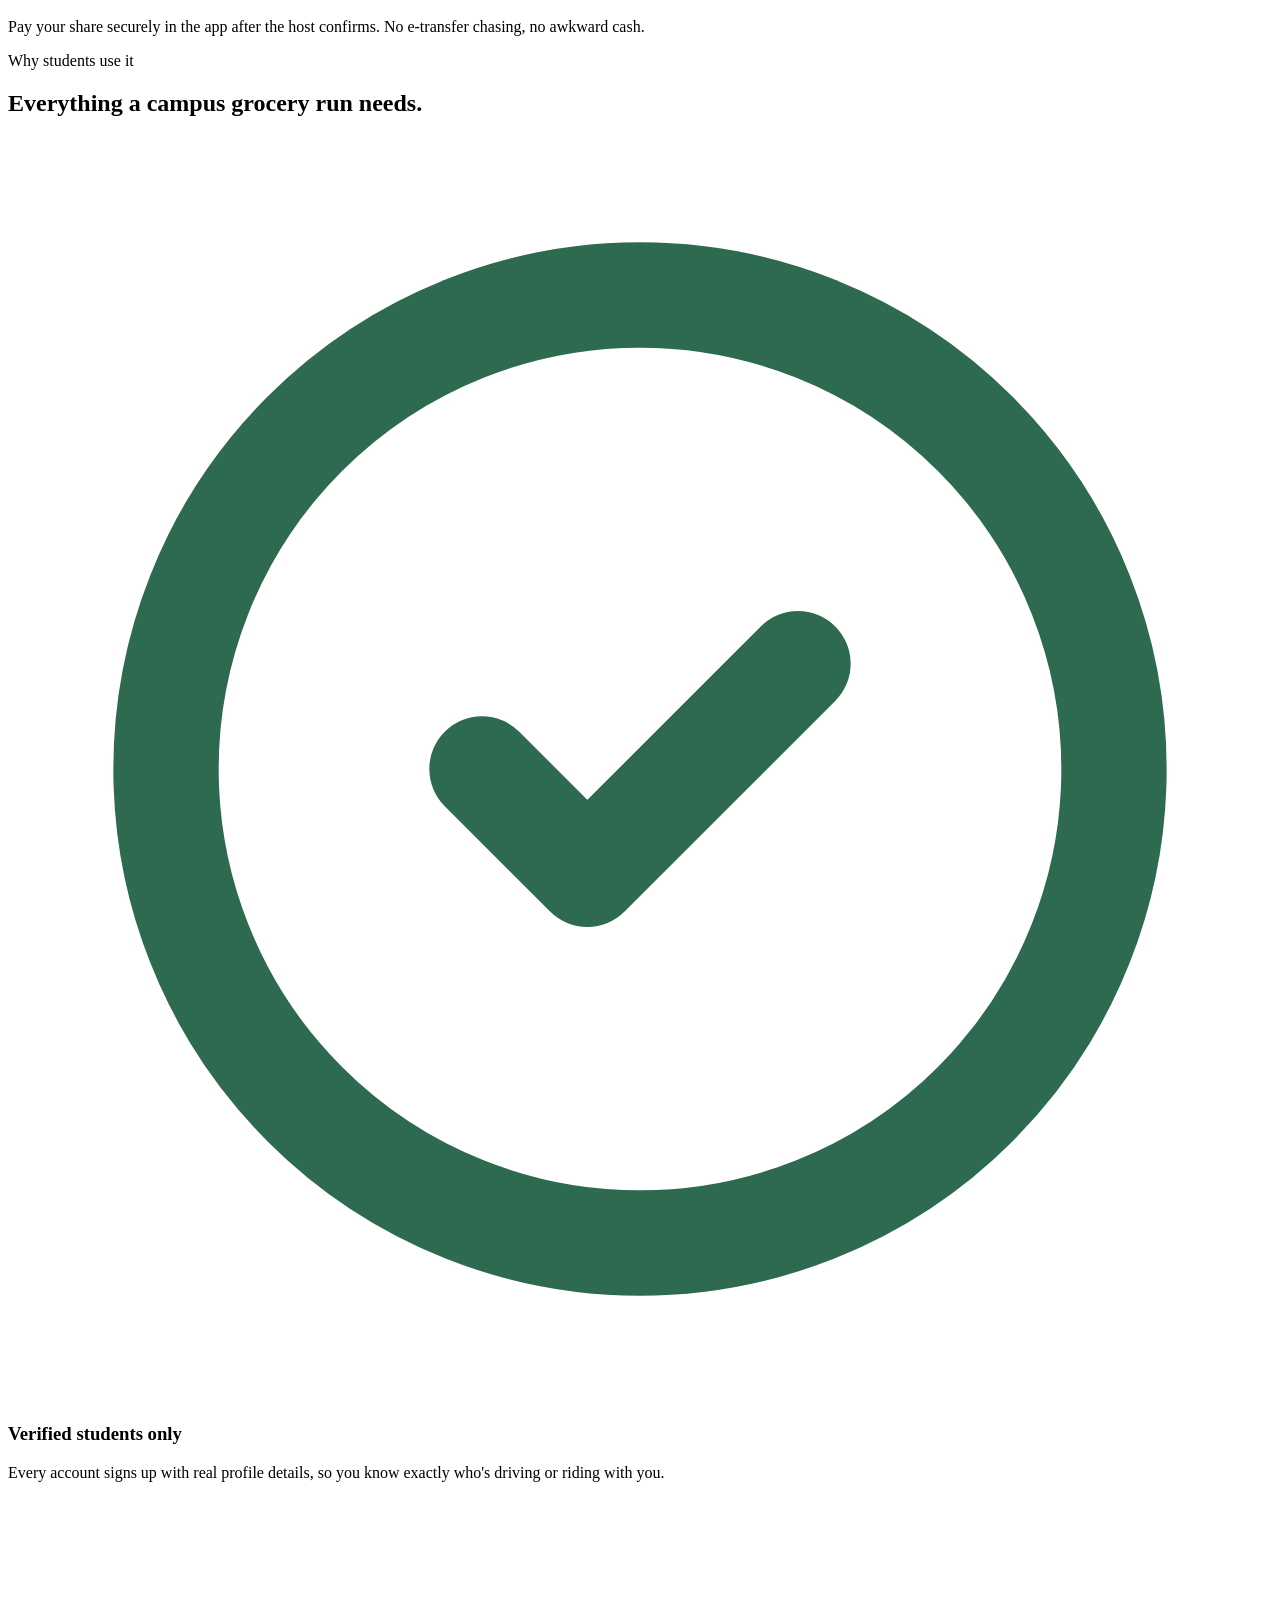
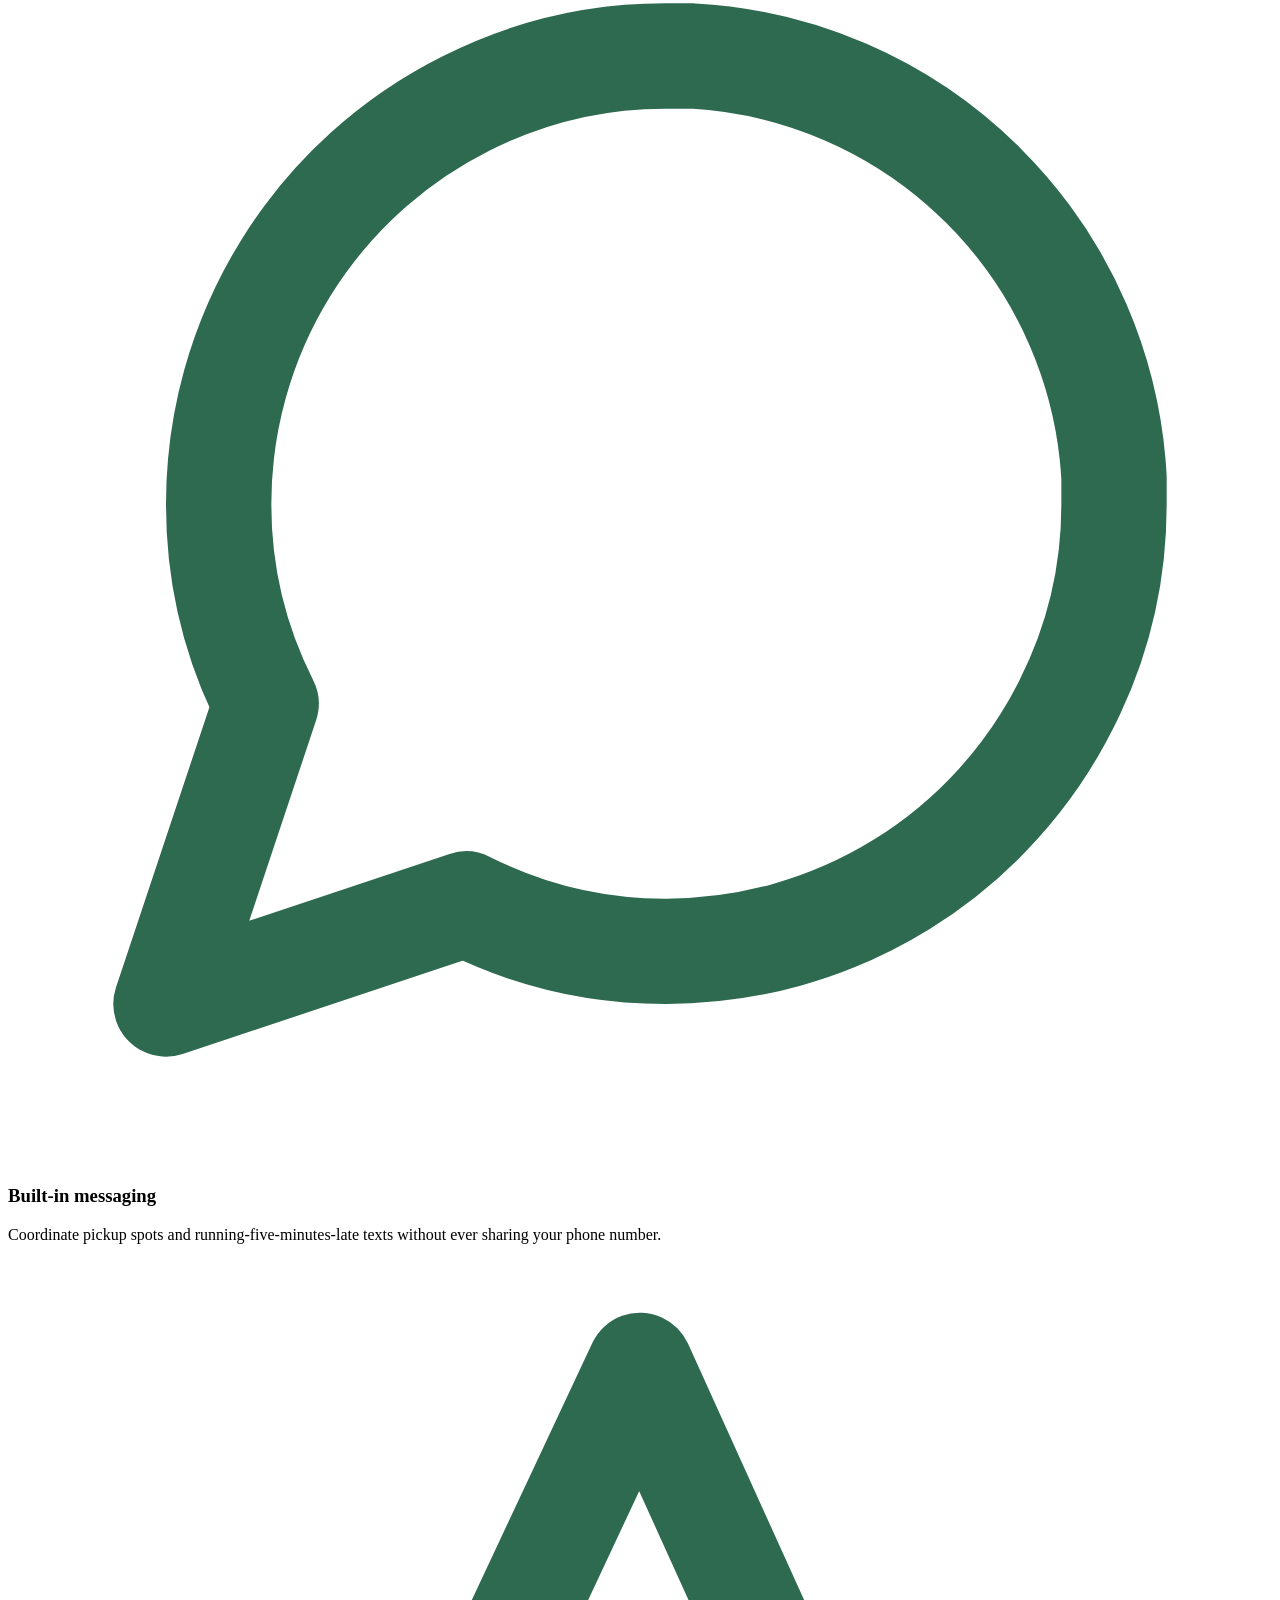
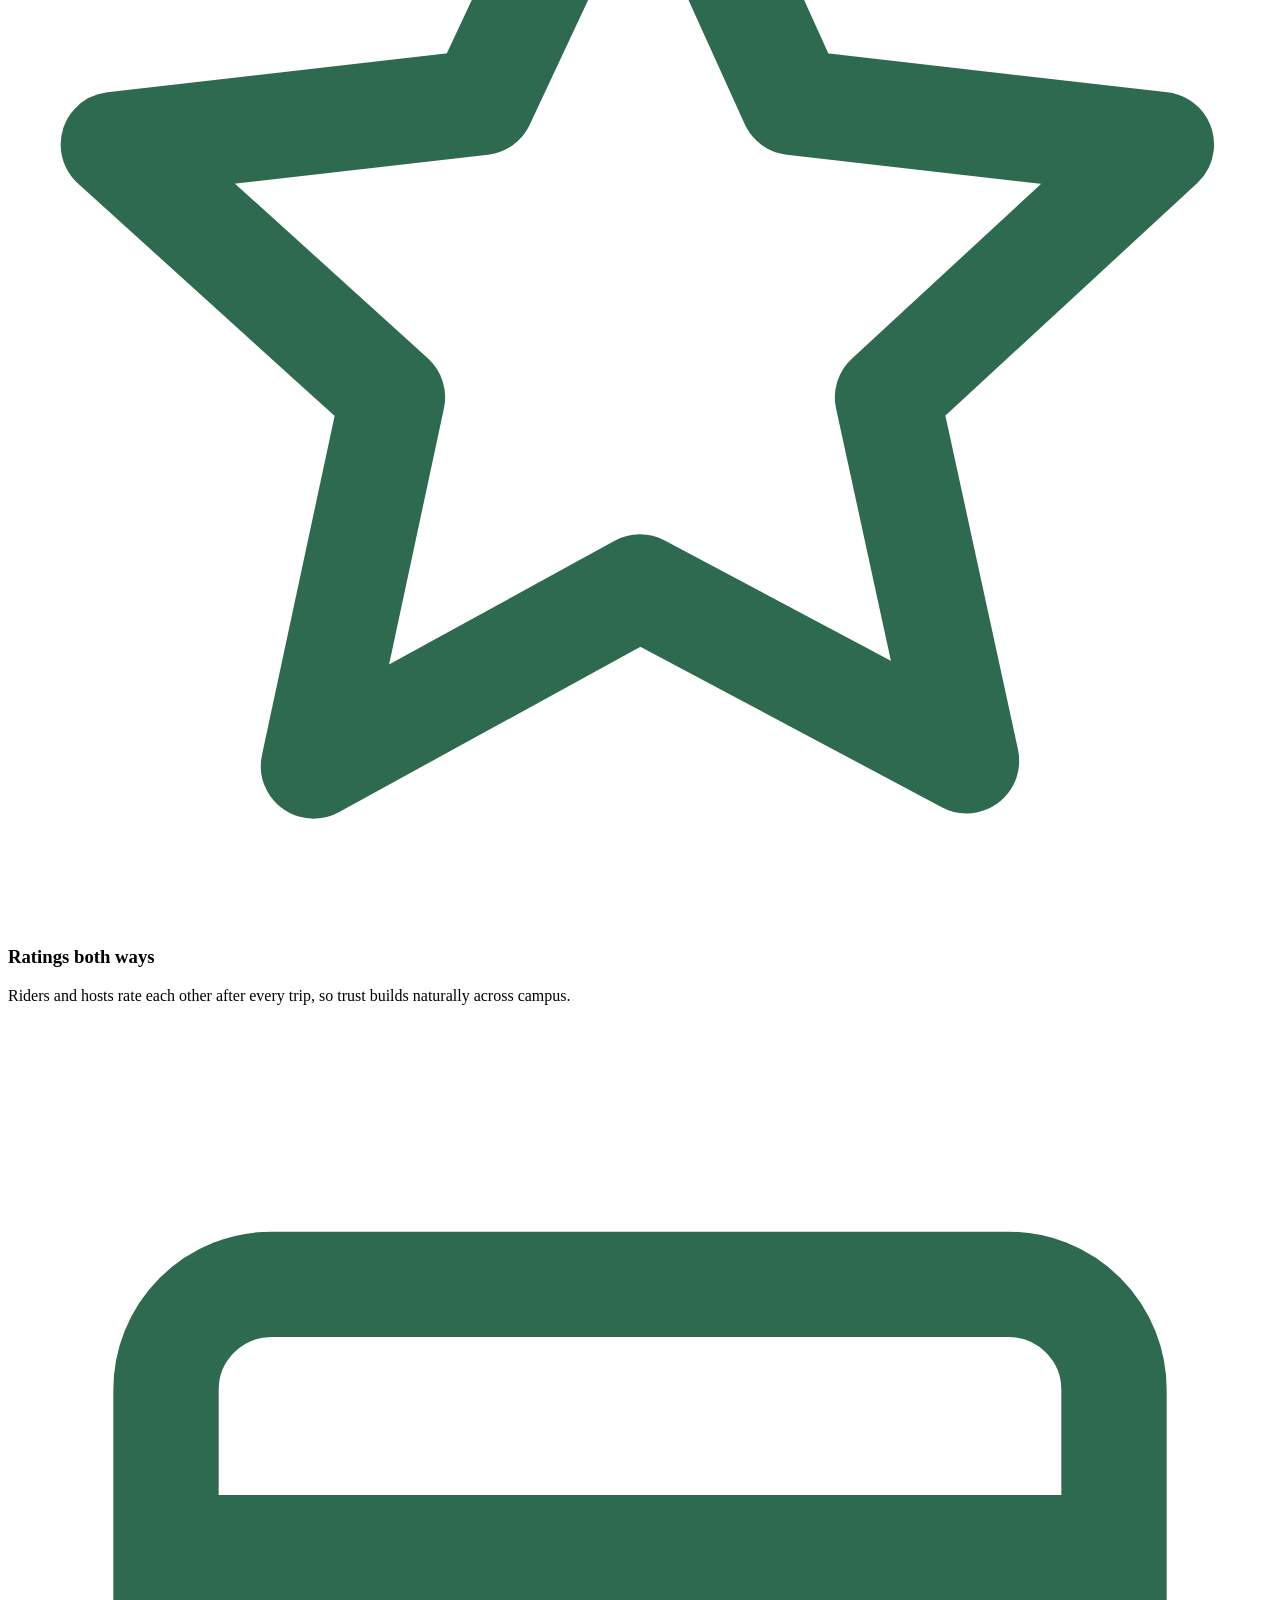
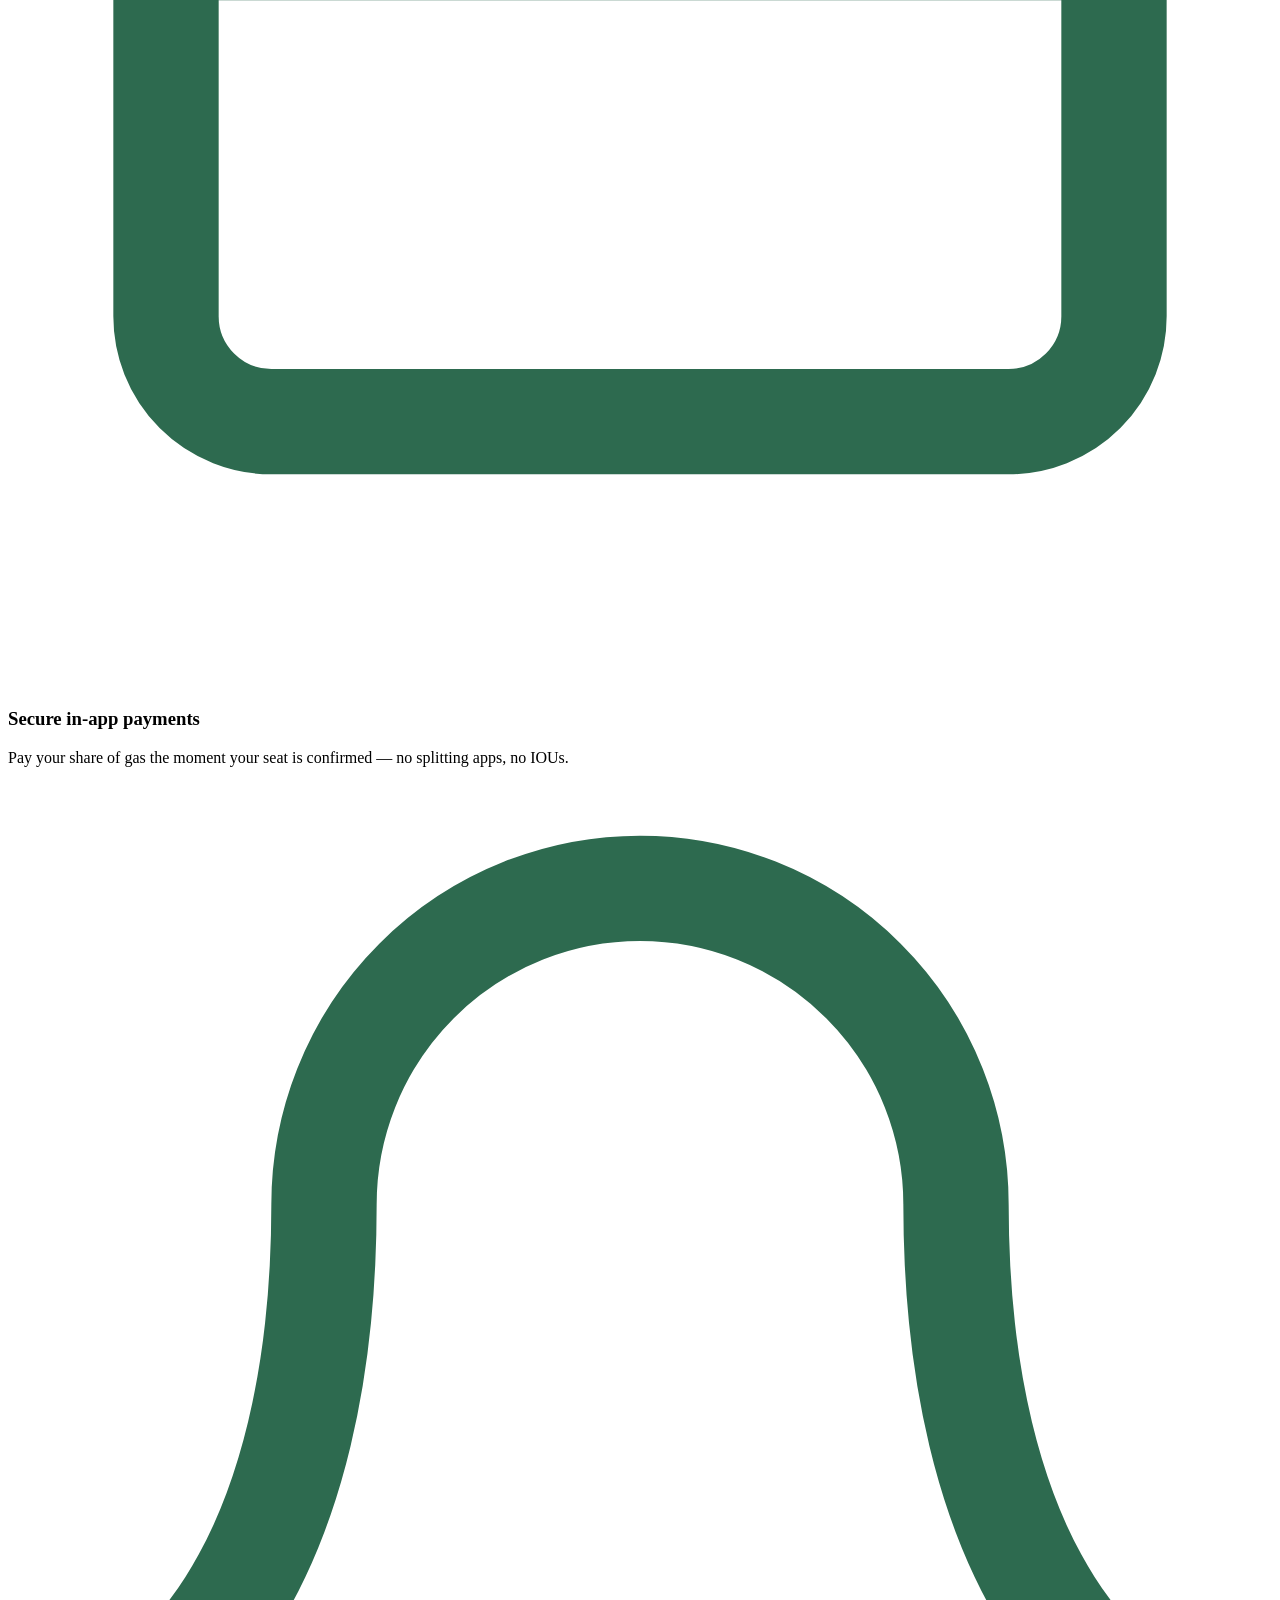
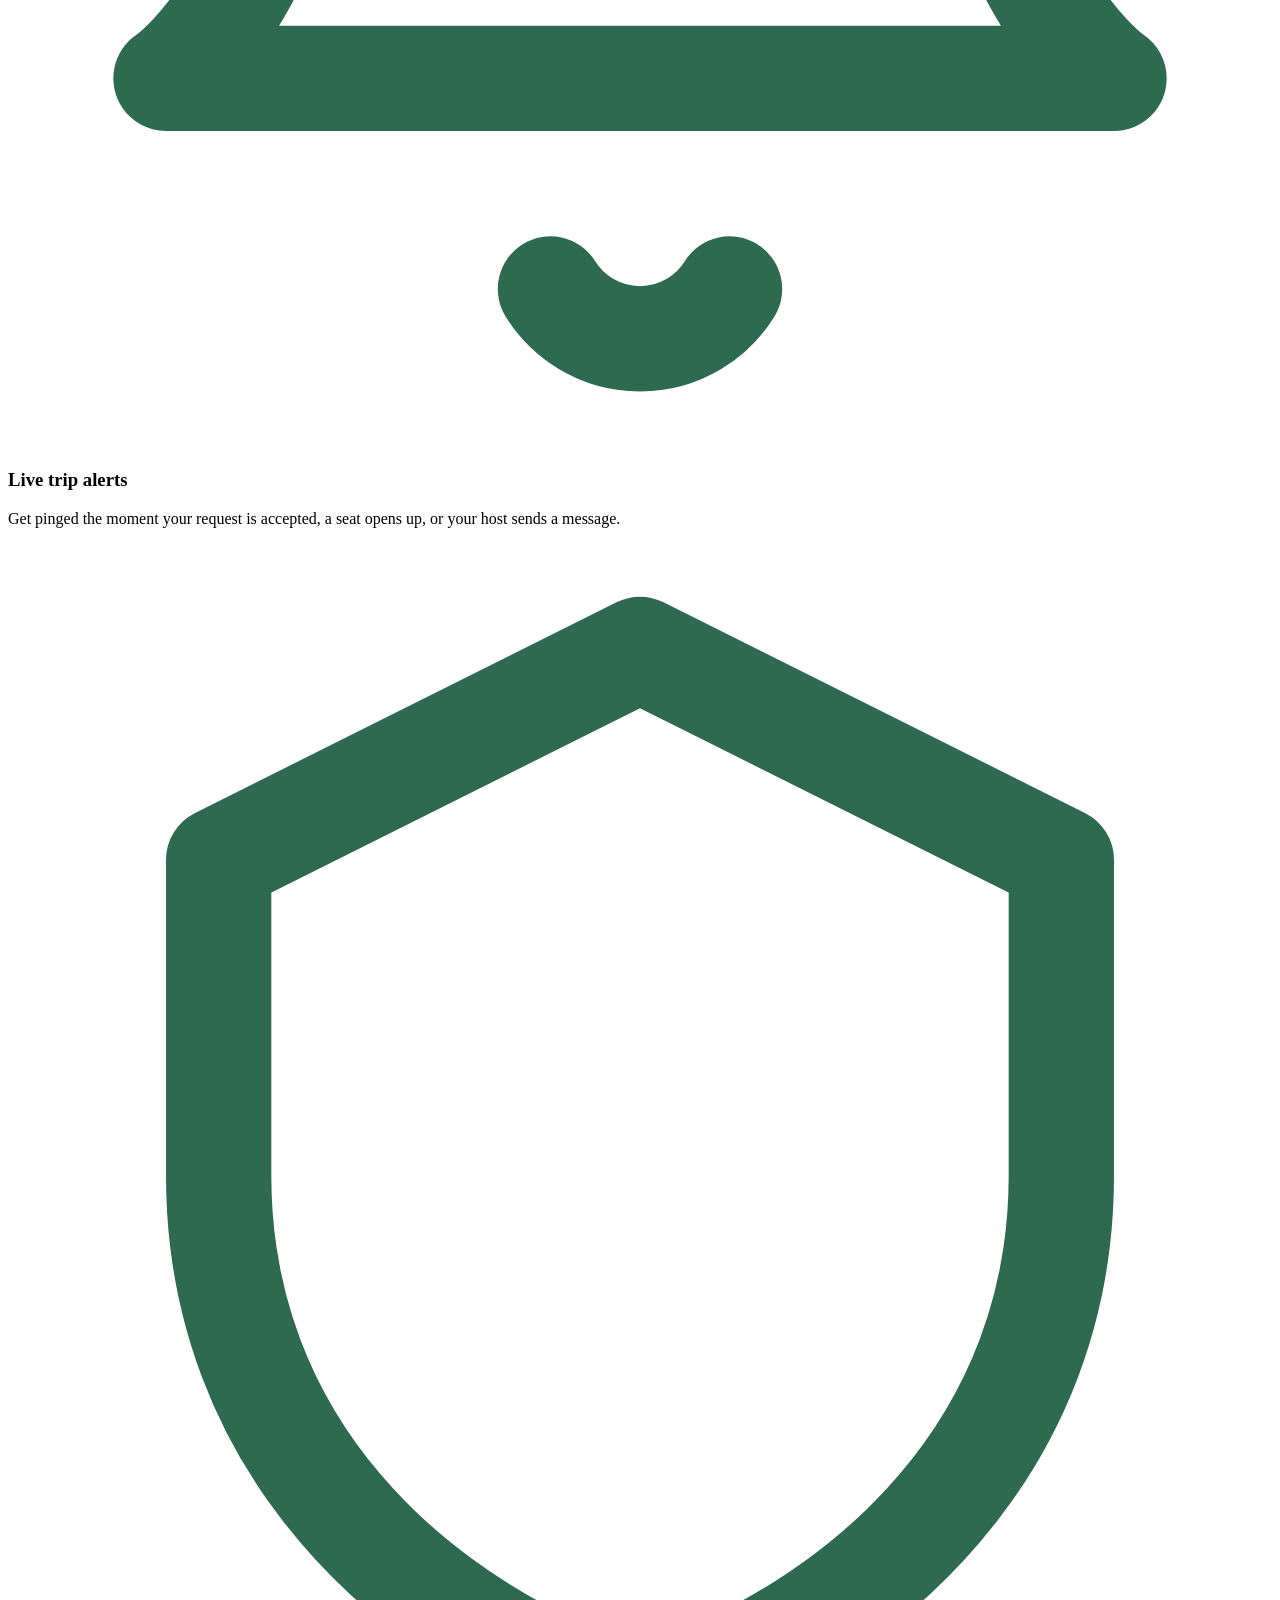
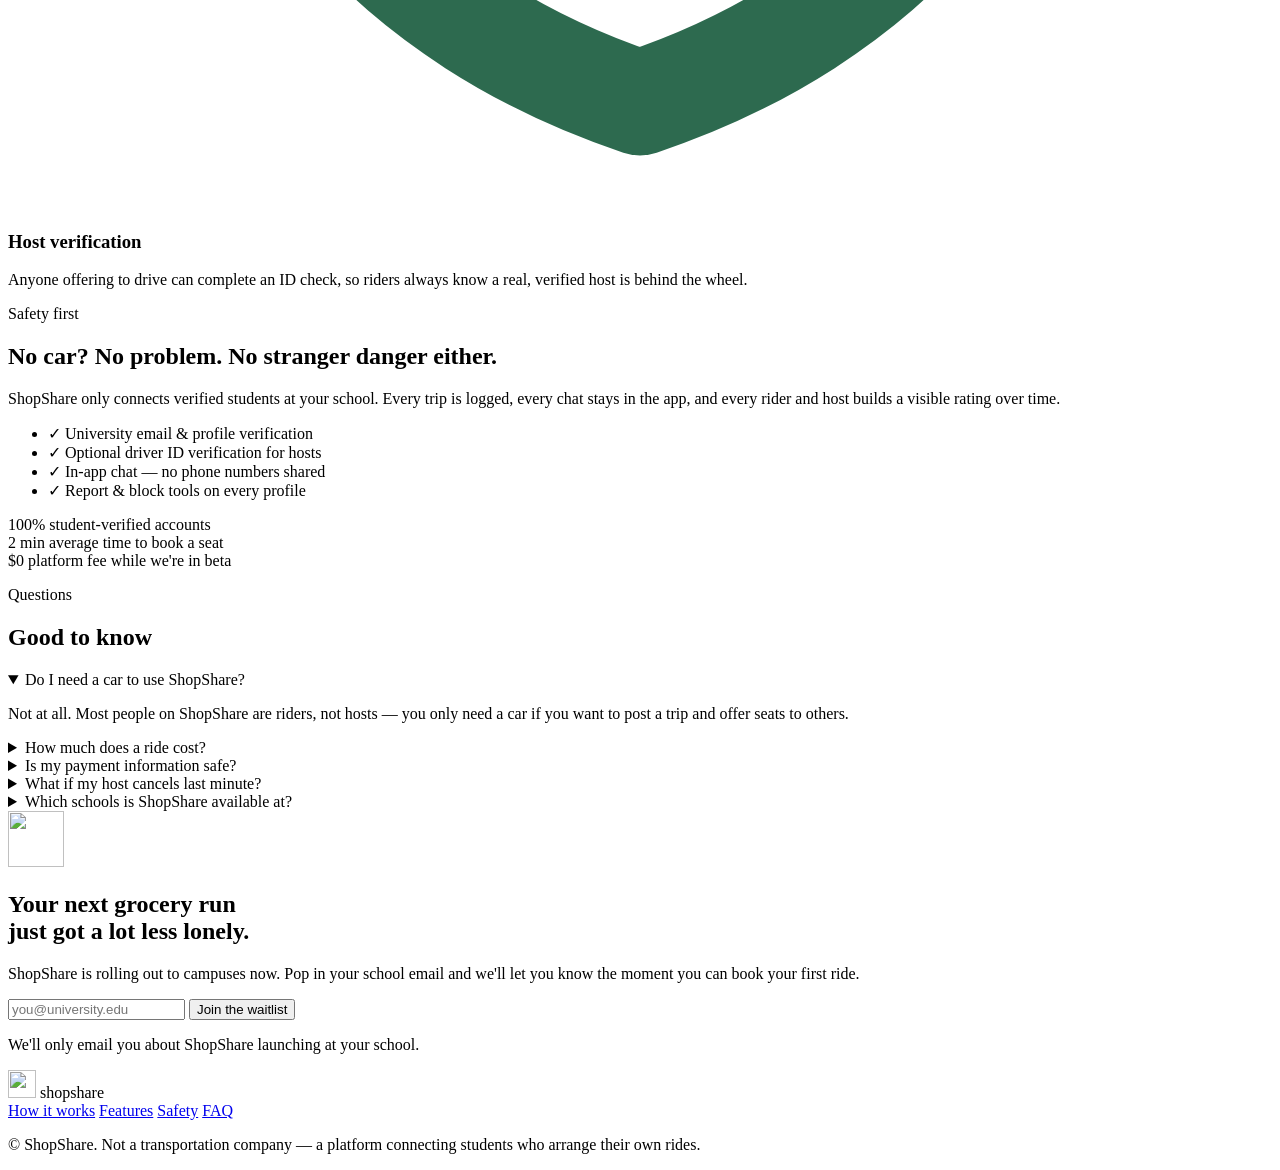
==== commit bd503d73: "shopshare" ====
--- a/shopshare-web/index.html
+++ b/shopshare-web/index.html
@@ -37,6 +37,7 @@
         <a href="#safety">Safety</a>
         <a href="#faq">FAQ</a>
       </nav>
+      <a href="app/" class="btn btn--ghost btn--sm">Open web app</a>
       <a href="#get-app" class="btn btn--primary btn--sm nav__cta">Get the app</a>
       <button class="nav__burger" id="navBurger" aria-label="Open menu" aria-expanded="false">
         <span></span><span></span><span></span>
@@ -47,6 +48,7 @@
       <a href="#features">Features</a>
       <a href="#safety">Safety</a>
       <a href="#faq">FAQ</a>
+      <a href="app/" class="btn btn--ghost">Open web app</a>
       <a href="#get-app" class="btn btn--primary">Get the app</a>
     </div>
   </header>
@@ -65,7 +67,7 @@
             roommate for a favor.
           </p>
           <div class="hero__ctas">
-            <a href="#get-app" class="btn btn--primary btn--lg">Get the app</a>
+            <a href="app/" class="btn btn--primary btn--lg">Try the web app</a>
             <a href="#how" class="btn btn--ghost btn--lg">See how it works</a>
           </div>
           <div class="hero__proof">
